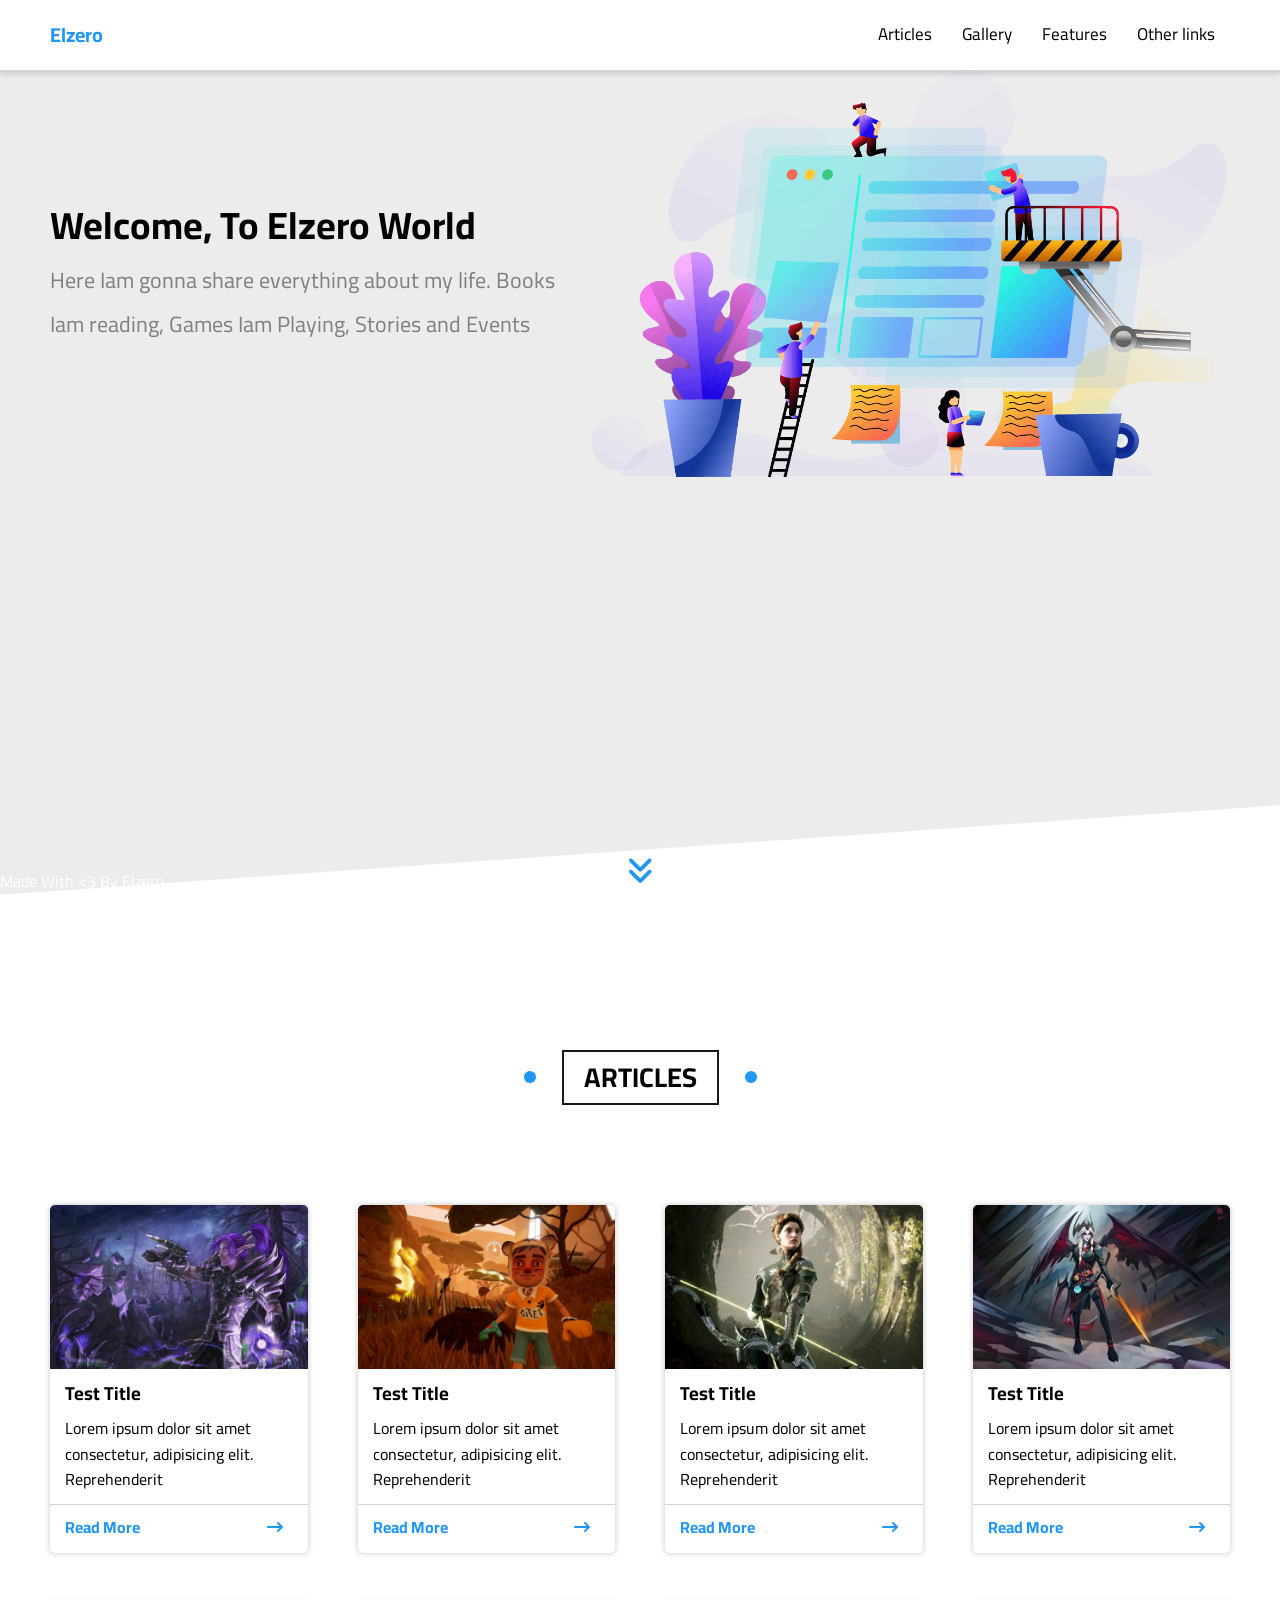
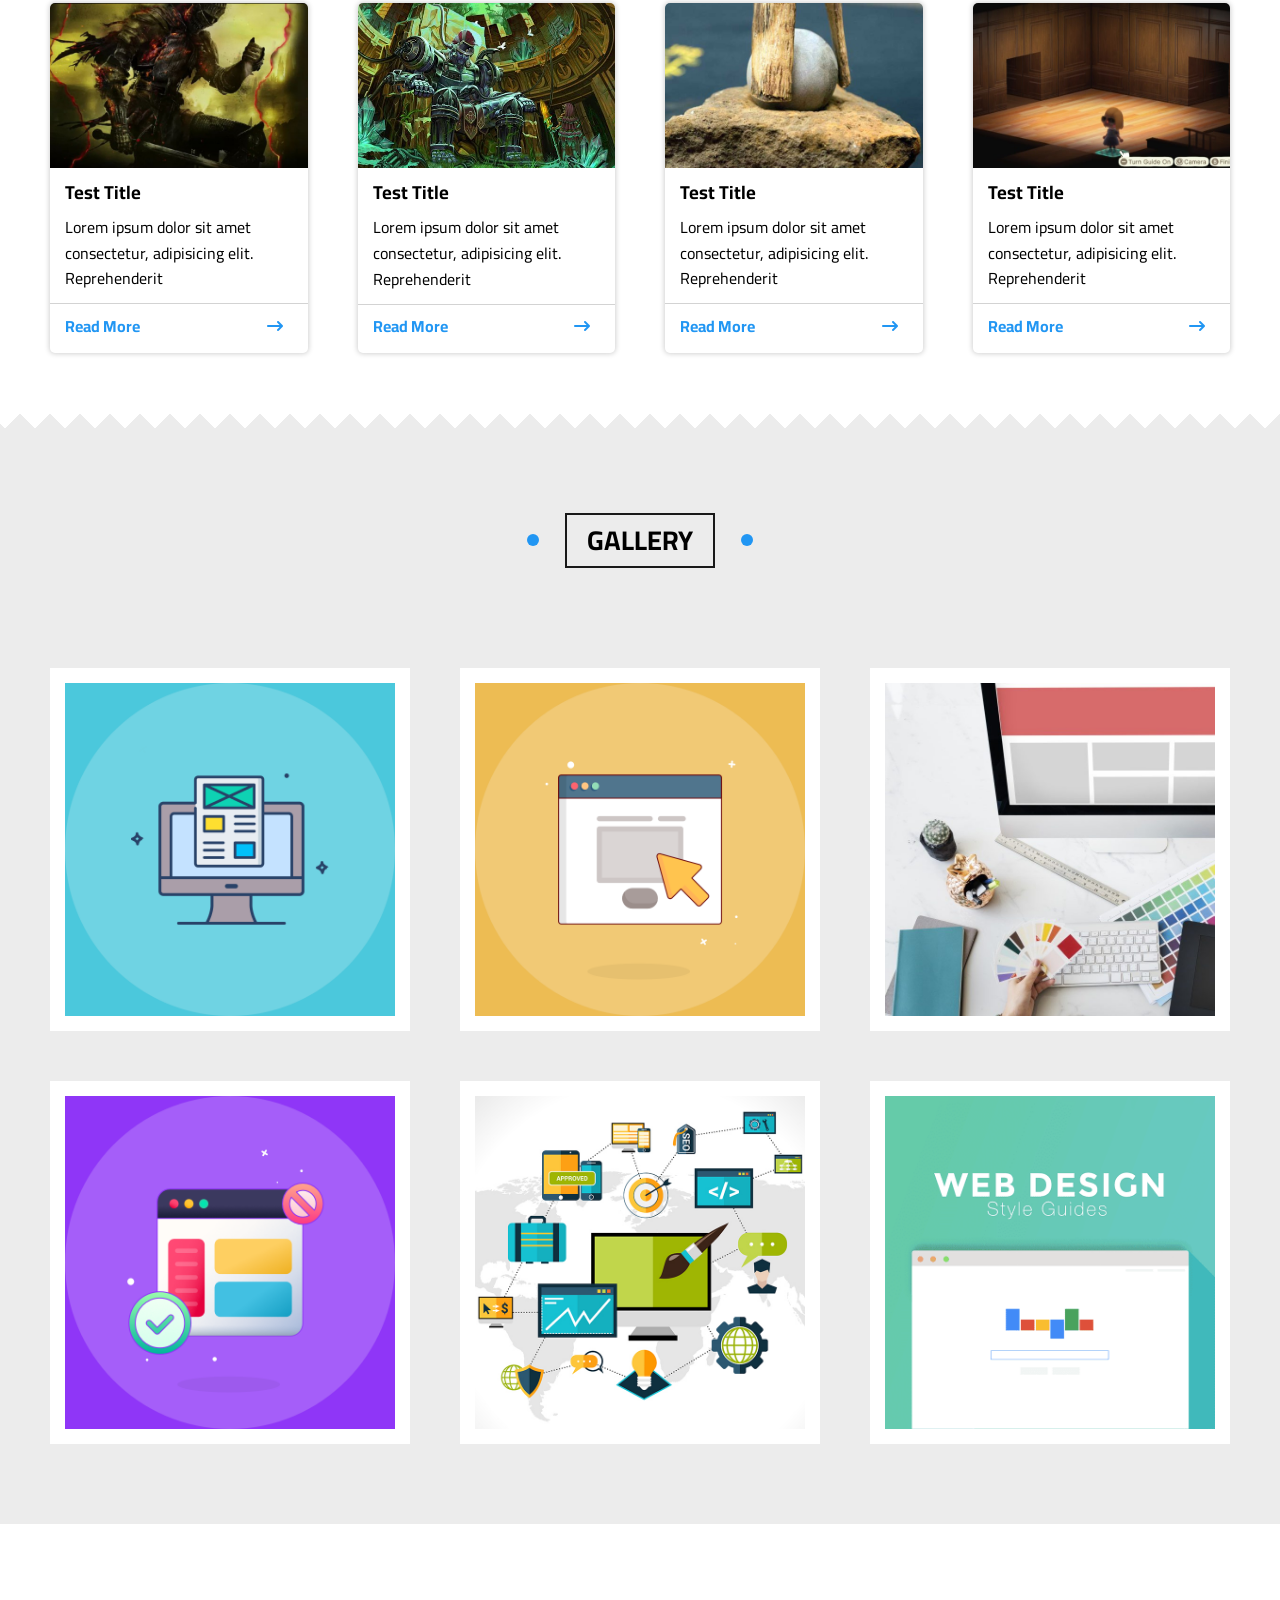
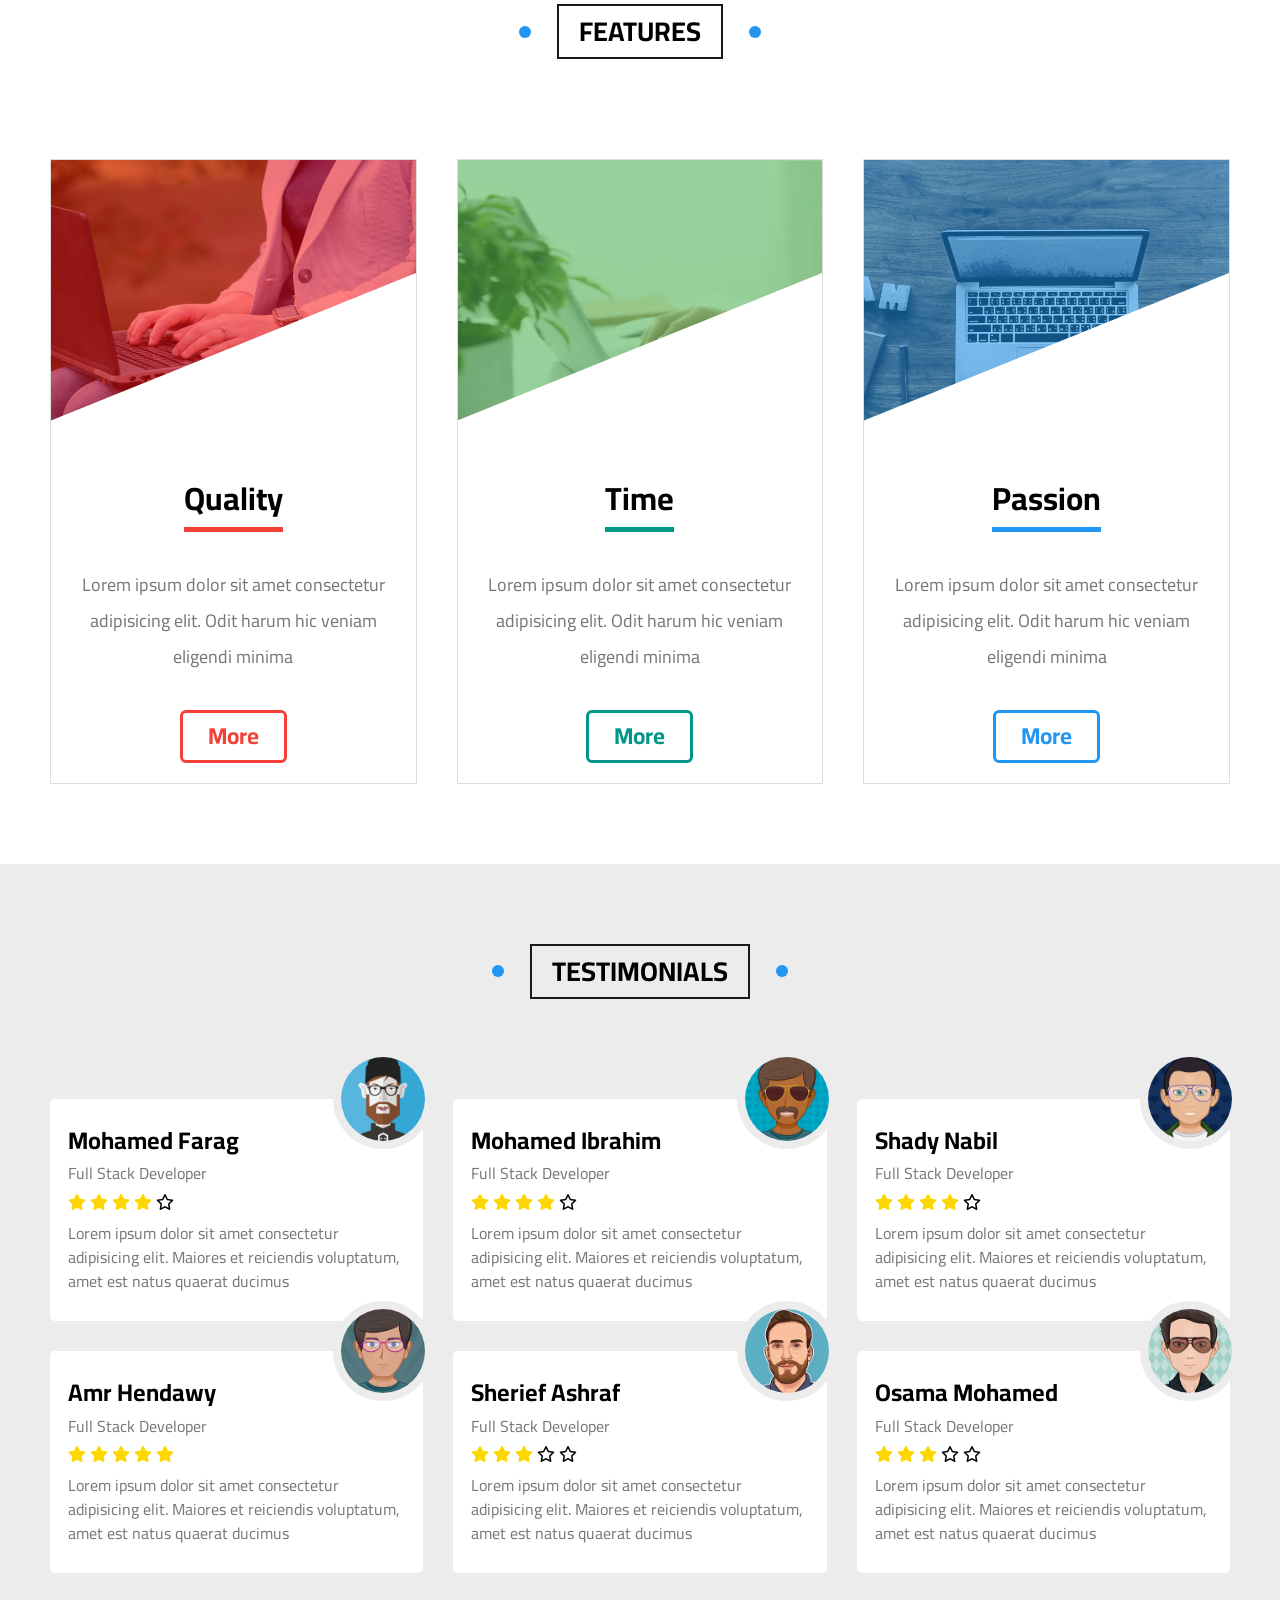
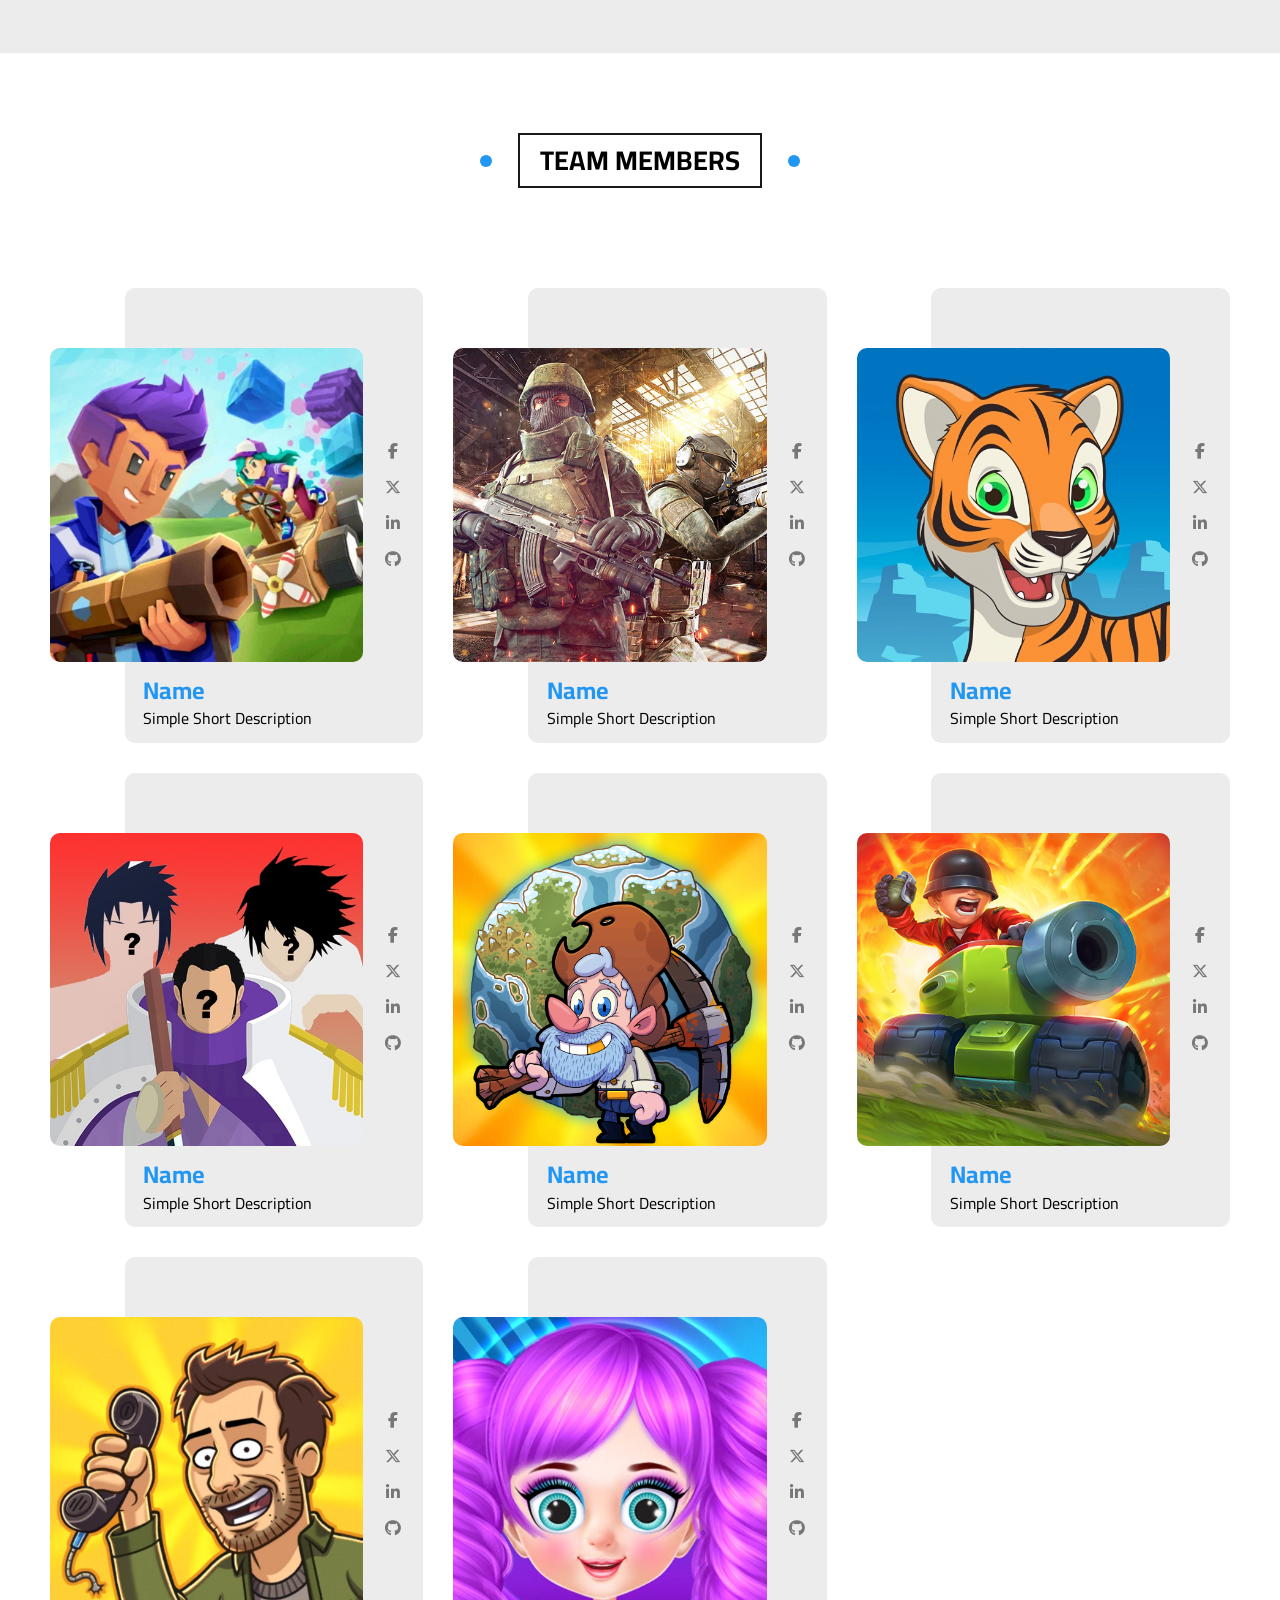
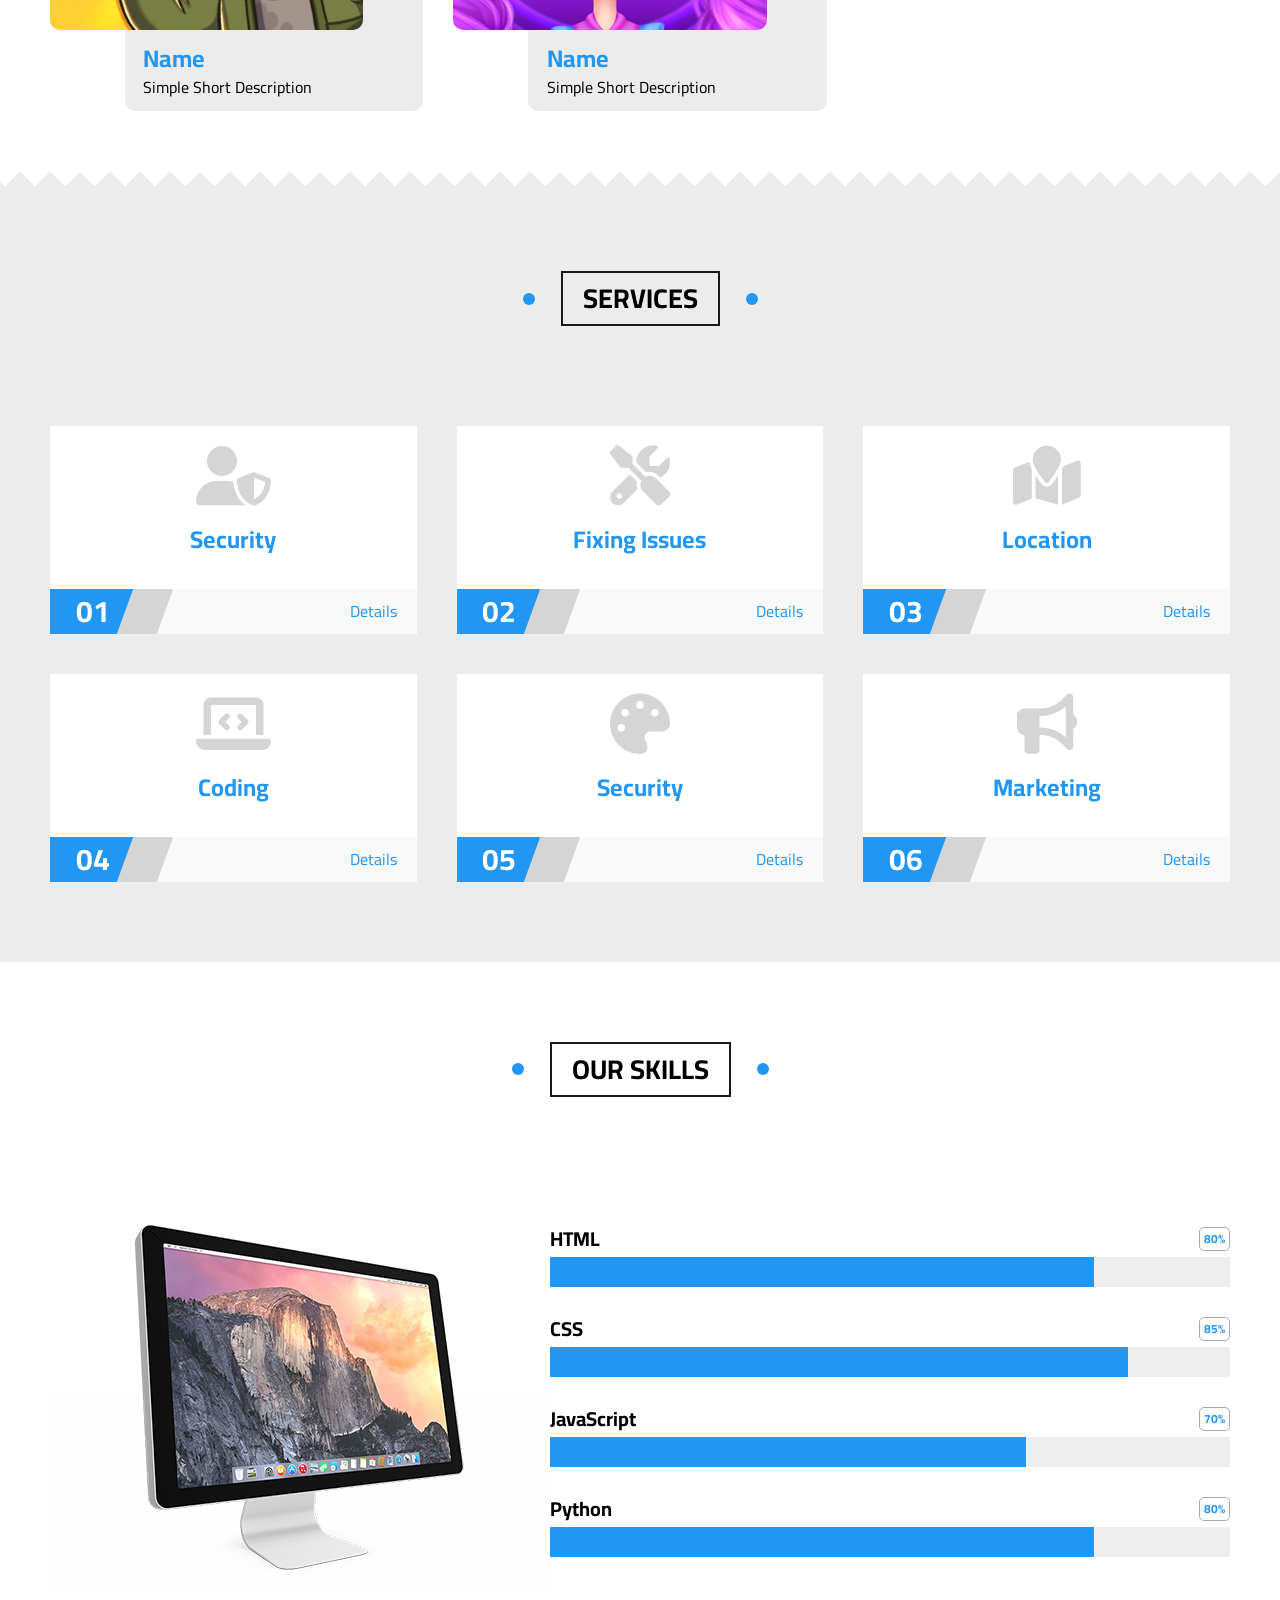
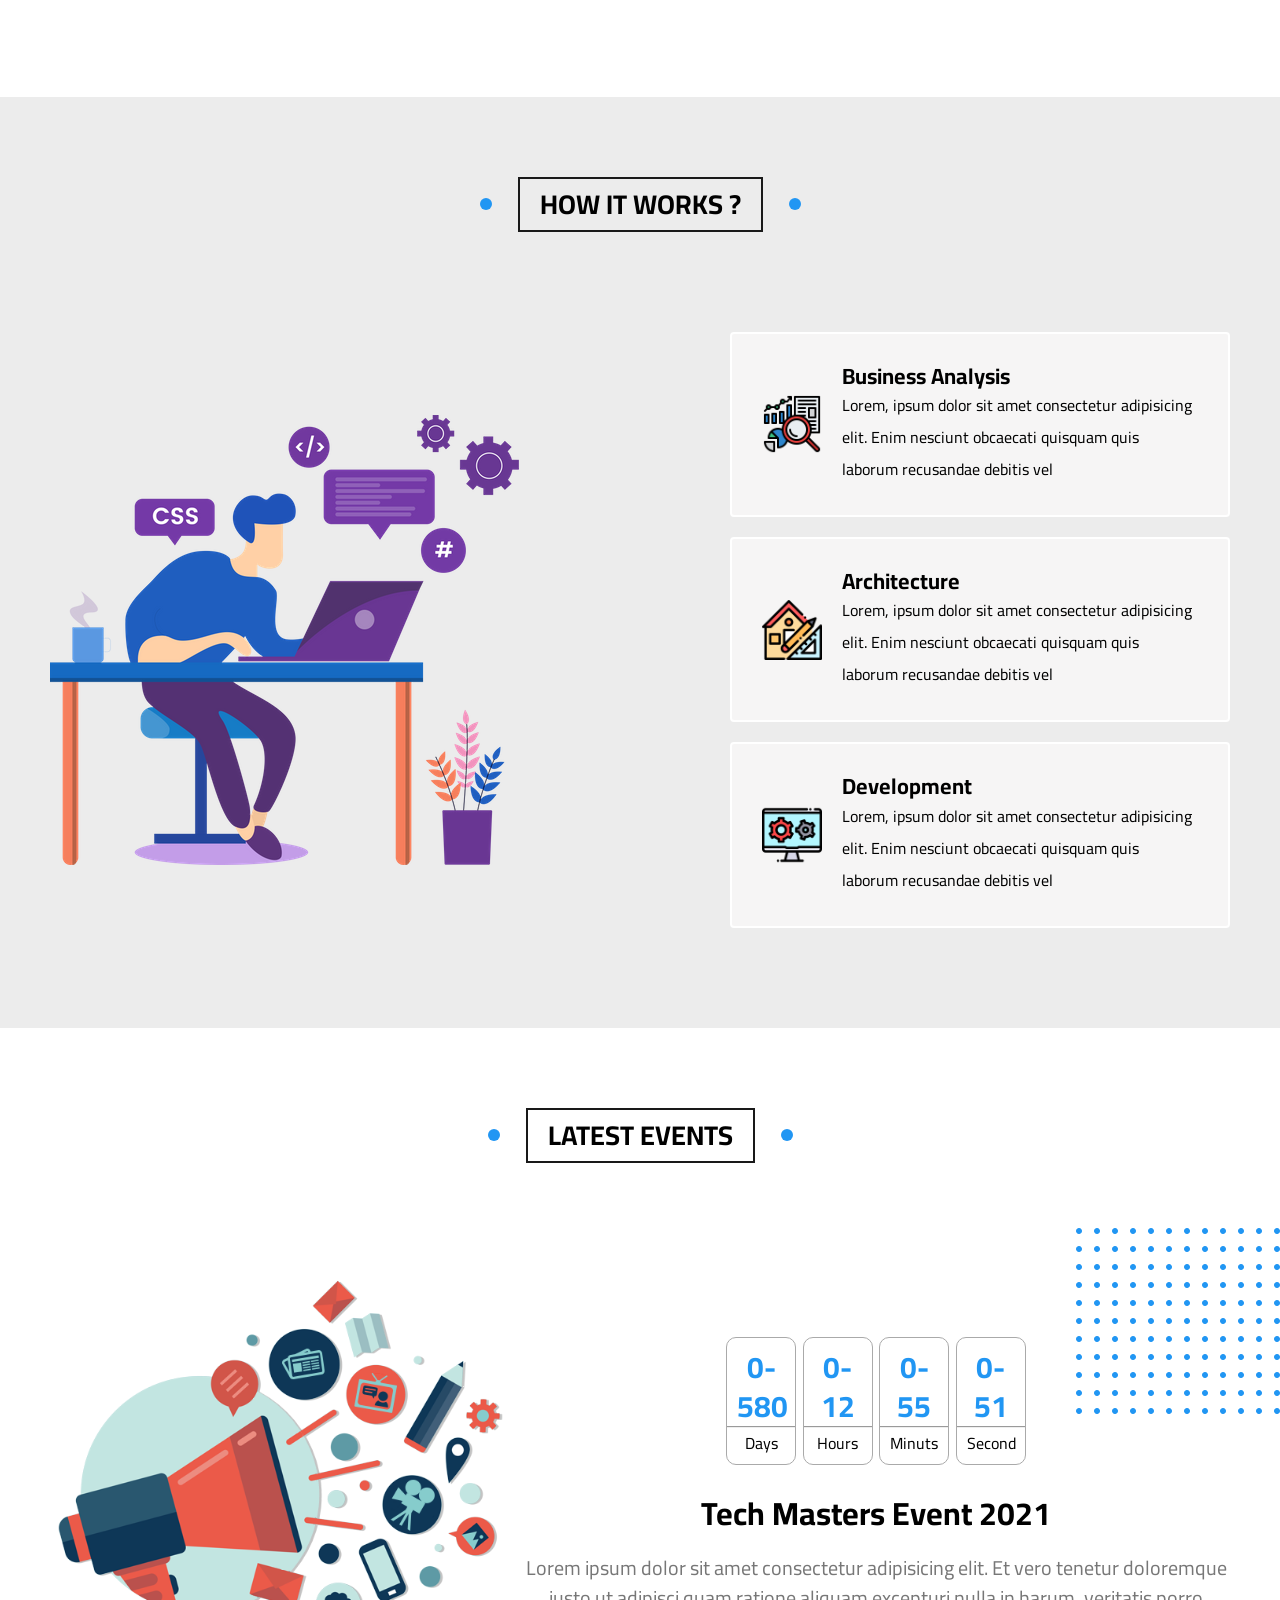
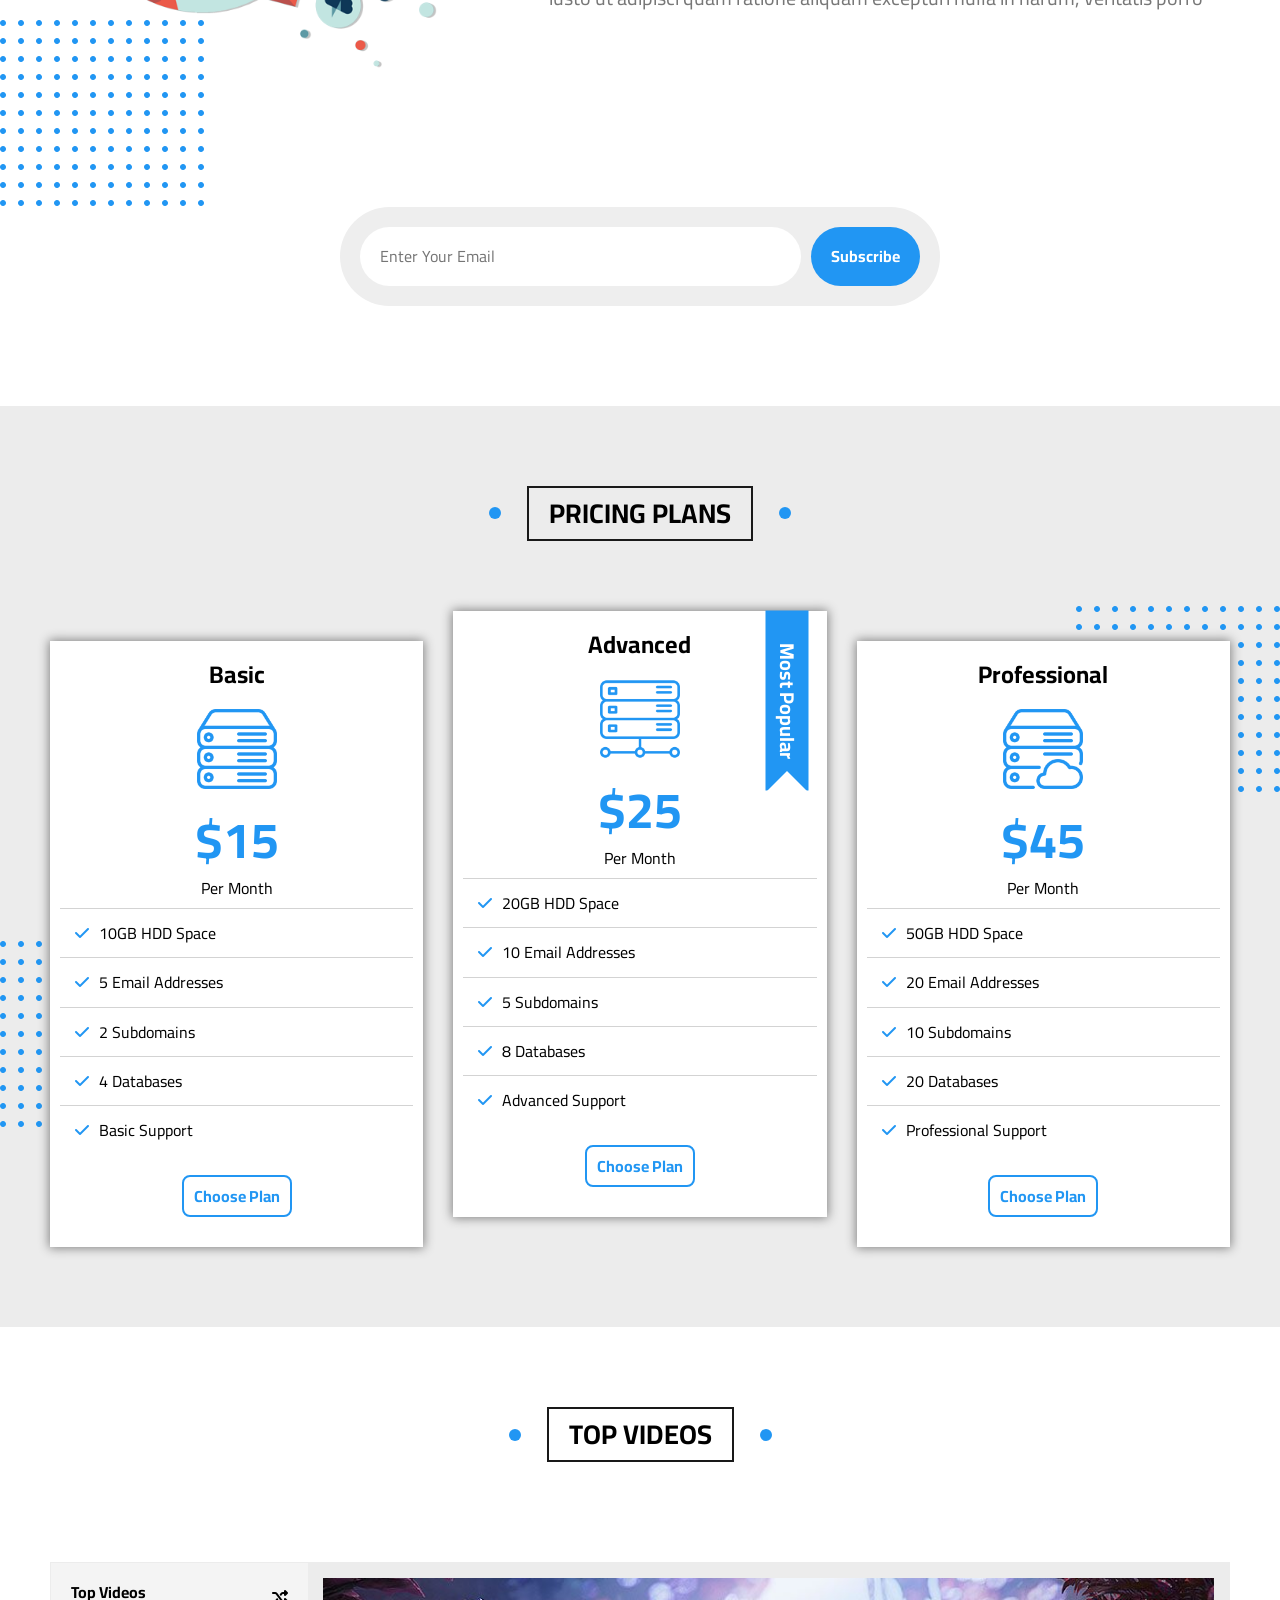
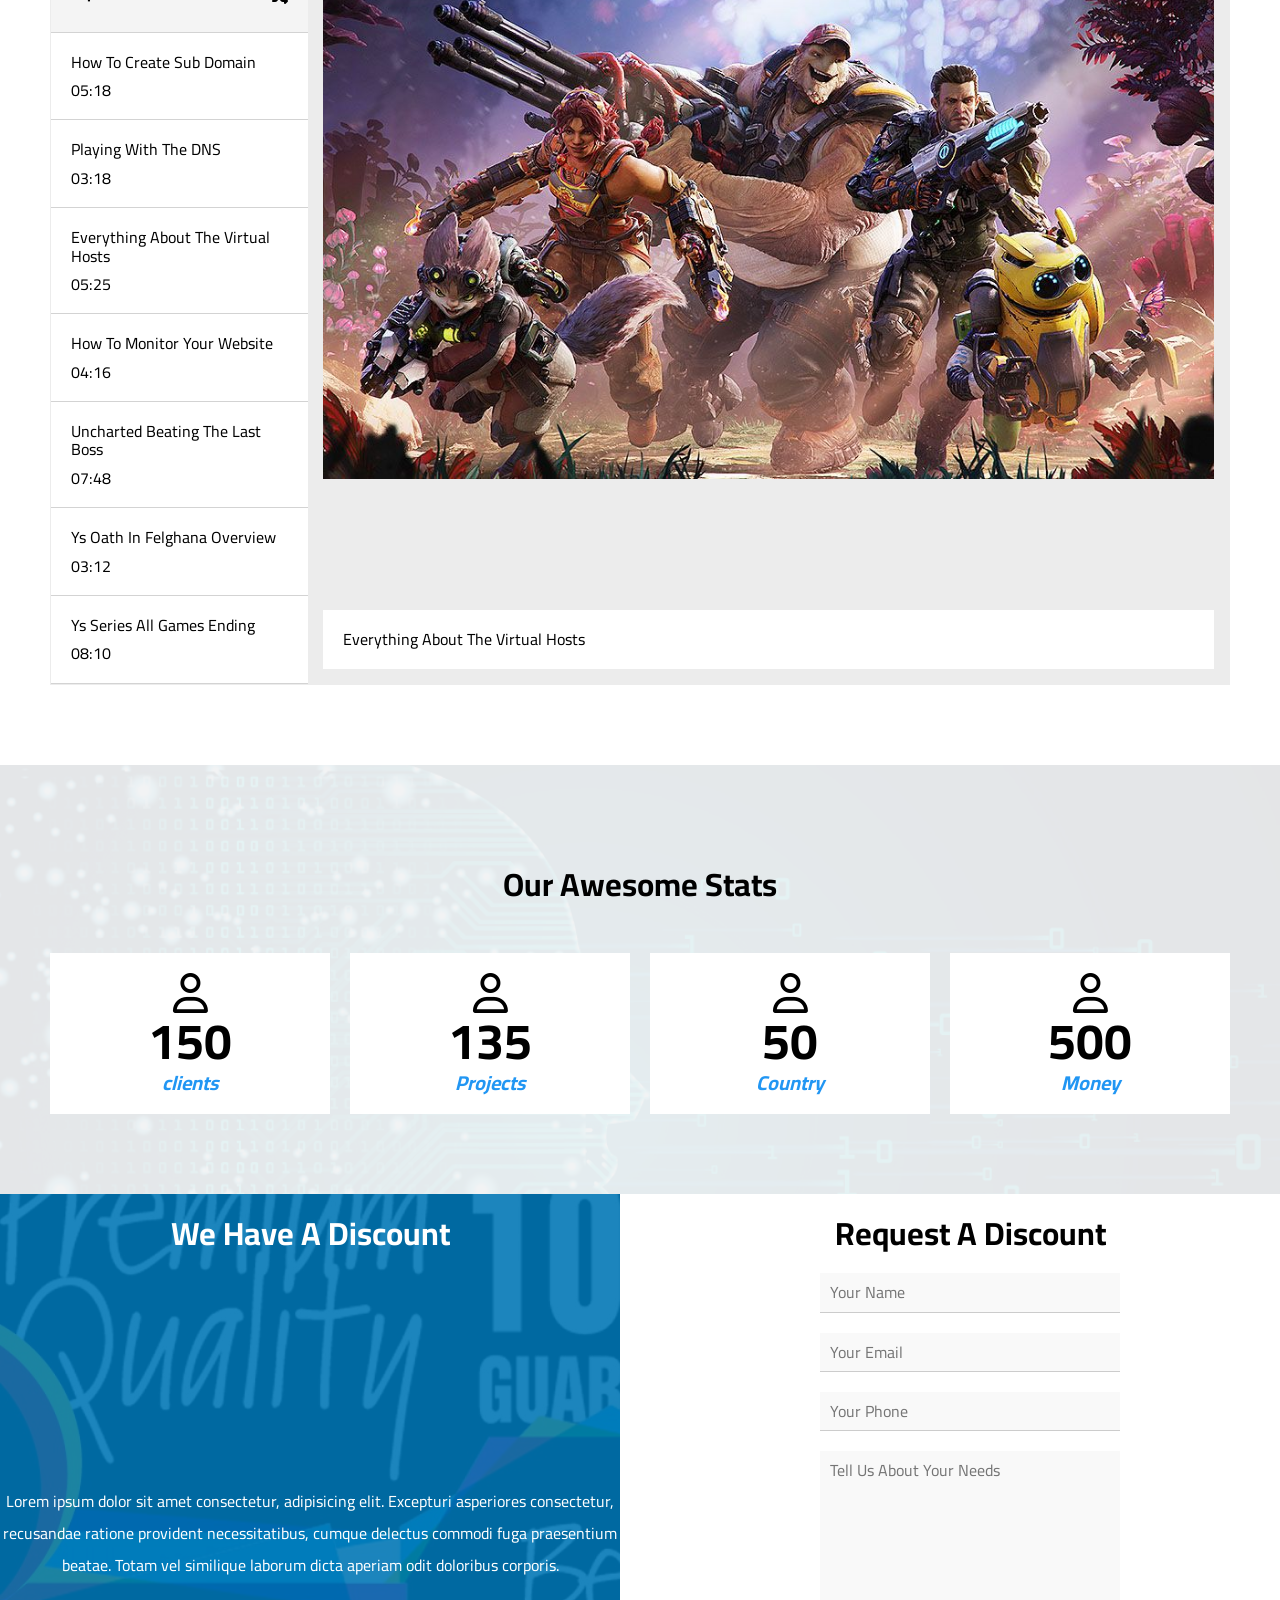
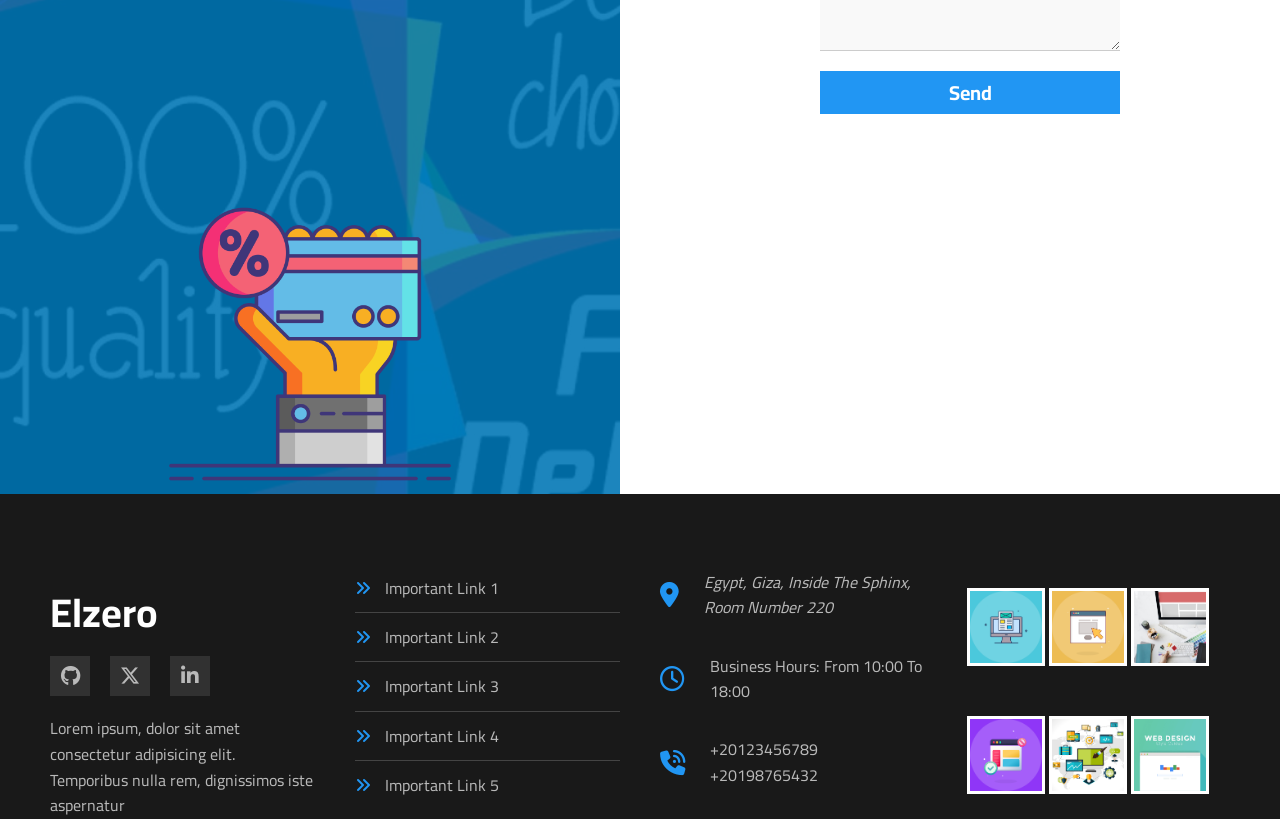
==== index.html @ 81ff4c99 "First Commit" ====
<!DOCTYPE html>
<html lang="en">
<head>
    <meta charset="UTF-8">
    <meta name="viewport" content="width=device-width, initial-scale=1.0">
    <meta http-equiv="X-UA-Compatible" content="ie=edge">
    <meta name="description" content="Simple Website">
    <meta name="keywords" content="HTML CSS Template">
    <!-- Normalize File -->
    <link rel="stylesheet" href="css/normalize.css">
    <!-- Fontawesome Library -->
    <link rel="stylesheet" href="css/all.css">
    <!-- Website Stylesheet -->
    <link rel="stylesheet" href="/fontawesome/css/all.css">
    <!-- Main Stylesheet -->
    <link rel="stylesheet" href="css/style.css">
    <!-- Google Fonts "Cairo" Font -->
    <link rel="preconnect" href="https://fonts.googleapis.com">
    <link rel="preconnect" href="https://fonts.gstatic.com" crossorigin>
    <link href="https://fonts.googleapis.com/css2?family=Cairo:wght@200..1000&family=Work+Sans:ital,wght@0,100..900;1,100..900&display=swap" rel="stylesheet">
    <!-- Website Title -->
    <title>Template</title>
</head>
<body>

    <!-- Start Header -->
    <header>
        <div class="container">
            <a href="#" class="logo">Elzero</a>
            <nav>
                <ul>
                    <li><a href="#">Articles</a></li>
                    <li><a href="#">Gallery</a></li>
                    <li><a href="#">Features</a></li>
                    <li class="f"><a href="#">Other links</a></li>
                    <div class="mega-menu">
                        <div class="mega-image"><img src="content/megamenu.png" alt="Mega Menu Image"></div>
                        <ul>
                            <li>
                                <i class="fa-regular fa-comments"></i>
                                <a href="#">Testimonials</a>
                            </li>
                            <li>
                                <i class="fa-regular fa-user"></i>
                                <a href="#">Team Members</a>
                            </li>
                            <li>
                                <i class="fa-regular fa-building"></i>
                                <a href="#">Services</a>
                            </li>
                            <li>
                                <i class="fa-regular fa-circle-check"></i>
                                <a href="#">Our Skills</a>
                            </li>
                            <li>
                                <i class="fa-regular fa-clipboard"></i>
                                <a href="#">How it Works</a>
                            </li>
                        </ul>
                        <ul>
                            <li>
                                <i class="fa-solid fa-calendar-days"></i>
                                <a href="#">Events</a>
                            </li>
                            <li>
                                <i class="fa-solid fa-server"></i>
                                <a href="#">Pricing Plans</a>
                            </li>
                            <li>
                                <i class="fa-regular fa-circle-play"></i>
                                <a href="#">Top Videos</a>
                            </li>
                            <li>
                                <i class="fa-solid fa-chart-column"></i>
                                <a href="#">Stats</a>
                            </li>
                            <li>
                                <i class="fa-solid fa-percent"></i>
                                <a href="#">Request A Discount</a>
                            </li>
                        </ul>
                    </div>
                </ul>
            </nav>
        </div>
    </header>
    <!-- End Header -->
    <!-- Start Landing -->
    <div class="landing">
        <div class="container">
            <div class="text">
                <h1>Welcome, To Elzero World</h1>
                <div class="main-text">
                    Here Iam gonna share everything about my life. Books Iam reading, Games Iam Playing, Stories and Events
                </div>
            </div>
            <div class="landing-image">
                <img src="content/landing-image.png" alt="landing image" width="100%">
            </div>
            <a href="#" class="fa-solid fa-angles-down angle-down"></a>
        </div>
    </div>
    <!-- End Landing -->
    <!-- Start Article -->
    <div class="article">
        <div class="container">
            <div class="special-head"><p>Articles</p></div>
            <div class="article-content">
                <div class="box">
                    <img src="content/cat-01.jpg" alt="Article Image" width="100%">
                    <div class="text">
                        <h3>Test Title</h3>
                        <p>Lorem ipsum dolor sit amet consectetur, adipisicing elit. Reprehenderit</p>
                        <div class="read-more">
                            <a href="">Read More</a>
                            <i class="fa-solid fa-arrow-right-long"></i>
                        </div>
                    </div>
                </div>
                <div class="box">
                    <img src="content/cat-02.jpg" alt="Article Image" width="100%">
                    <div class="text">
                        <h3>Test Title</h3>
                        <p>Lorem ipsum dolor sit amet consectetur, adipisicing elit. Reprehenderit</p>
                        <div class="read-more">
                            <a href="">Read More</a>
                            <i class="fa-solid fa-arrow-right-long"></i>
                        </div>
                    </div>
                </div>
                <div class="box">
                    <img src="content/cat-03.jpg" alt="Article Image" width="100%">
                    <div class="text">
                        <h3>Test Title</h3>
                        <p>Lorem ipsum dolor sit amet consectetur, adipisicing elit. Reprehenderit</p>
                        <div class="read-more">
                            <a href="">Read More</a>
                            <i class="fa-solid fa-arrow-right-long"></i>
                        </div>
                    </div>
                </div>
                <div class="box">
                    <img src="content/cat-04.jpg" alt="Article Image" width="100%">
                    <div class="text">
                        <h3>Test Title</h3>
                        <p>Lorem ipsum dolor sit amet consectetur, adipisicing elit. Reprehenderit</p>
                        <div class="read-more">
                            <a href="">Read More</a>
                            <i class="fa-solid fa-arrow-right-long"></i>
                        </div>
                    </div>
                </div>
                <div class="box">
                    <img src="content/cat-05.jpg" alt="Article Image" width="100%">
                    <div class="text">
                        <h3>Test Title</h3>
                        <p>Lorem ipsum dolor sit amet consectetur, adipisicing elit. Reprehenderit</p>
                        <div class="read-more">
                            <a href="">Read More</a>
                            <i class="fa-solid fa-arrow-right-long"></i>
                        </div>
                    </div>
                </div>
                <div class="box">
                    <img src="content/cat-06.jpg" alt="Article Image" width="100%">
                    <div class="text">
                        <h3>Test Title</h3>
                        <p>Lorem ipsum dolor sit amet consectetur, adipisicing elit. Reprehenderit</p>
                        <div class="read-more">
                            <a href="">Read More</a>
                            <i class="fa-solid fa-arrow-right-long"></i>
                        </div>
                    </div>
                </div>
                <div class="box">
                    <img src="content/cat-07.jpg" alt="Article Image" width="100%">
                    <div class="text">
                        <h3>Test Title</h3>
                        <p>Lorem ipsum dolor sit amet consectetur, adipisicing elit. Reprehenderit</p>
                        <div class="read-more">
                            <a href="">Read More</a>
                            <i class="fa-solid fa-arrow-right-long"></i>
                        </div>
                    </div>
                </div>
                <div class="box">
                    <img src="content/cat-08.jpg" alt="Article Image" width="100%">
                    <div class="text">
                        <h3>Test Title</h3>
                        <p>Lorem ipsum dolor sit amet consectetur, adipisicing elit. Reprehenderit</p>
                        <div class="read-more">
                            <a href="">Read More</a>
                            <i class="fa-solid fa-arrow-right-long"></i>
                        </div>
                    </div>
                </div>
            </div>
        </div>
    </div>
    <!-- End Article -->
    <!-- Start Gallery -->
    <div class="gallery">
        <div class="spike"></div>
        <div class="container">
            <div class="special-head"><p>Gallery</p></div>
            <div class="gall">
                <div class="box">
                    <img src="content/gallery-01.png" alt="Gallery Images" width="100%" height="100%">
                </div>
                <div class="box">
                    <img src="content/gallery-02.png" alt="Gallery Images" width="100%" height="100%">
                </div>
                <div class="box">
                    <img src="content/gallery-03.jpg" alt="Gallery Images" width="100%" height="100%">
                </div>
                <div class="box">
                    <img src="content/gallery-04.png" alt="Gallery Images" width="100%" height="100%">
                </div>
                <div class="box">
                    <img src="content/gallery-05.jpg" alt="Gallery Images" width="100%" height="100%">
                </div>
                <div class="box">
                    <img src="content/gallery-06.png" alt="Gallery Images" width="100%" height="100%">
                </div>
            </div>
        </div>
    </div>
    <!-- End Gallery -->
    <!-- Start Features -->
    <div class="feature">
        <div class="special-head"><p>FEATURES</p></div>
        <div class="container">
            <div class="box one">
                <div class="box-image">
                    <img src="content/features-01.jpg" alt="Features" width="100%">
                </div>
                <div class="box-content">
                    <h1>Quality</h1>
                    <p>Lorem ipsum dolor sit amet consectetur adipisicing elit. Odit harum hic veniam eligendi minima</p>
                    <a href="#" class="btn">More</a>
                </div>
            </div>
            <div class="box two">
                <div class="box-image">
                    <img src="content/features-02.jpg" alt="Features" width="100%">
                </div>
                <div class="box-content">
                    <h1>Time</h1>
                    <p>Lorem ipsum dolor sit amet consectetur adipisicing elit. Odit harum hic veniam eligendi minima</p>
                    <a href="#" class="btn">More</a>
                </div>
            </div>
            <div class="box three">
                <div class="box-image">
                    <img src="content/features-03.jpg" alt="Features" width="100%">
                </div>
                <div class="box-content">
                    <h1>Passion</h1>
                    <p>Lorem ipsum dolor sit amet consectetur adipisicing elit. Odit harum hic veniam eligendi minima</p>
                    <a href="#" class="btn">More</a>
                </div>
            </div>
        </div>
    </div>
    <!-- End Features -->
    <!-- Start Testimonials -->
    <div class="testimonials">
        <div class="container">
            <div class="special-head"><p>Testimonials</p></div>
            <div class="testimonials-content">
                <div class="card">
                    <img src="content/avatar-01.png" alt="profile picture" width="100px">
                    <h2 class="name">Mohamed Farag</h2>
                    <p class="job">Full Stack Developer</p>
                    <div class="rating">
                        <i class="fa-solid fa-star star"></i>
                        <i class="fa-solid fa-star star"></i>
                        <i class="fa-solid fa-star star"></i>
                        <i class="fa-solid fa-star star"></i>
                        <i class="fa-regular fa-star"></i>
                    </div>
                    <p class="about">Lorem ipsum dolor sit amet consectetur adipisicing elit. Maiores et reiciendis voluptatum, amet est natus quaerat ducimus</p>
                </div>
                <div class="card">
                    <img src="content/avatar-02.png" alt="profile picture" width="100px">
                    <h2 class="name">Mohamed Ibrahim</h2>
                    <p class="job">Full Stack Developer</p>
                    <div class="rating">
                        <i class="fa-solid fa-star star"></i>
                        <i class="fa-solid fa-star star"></i>
                        <i class="fa-solid fa-star star"></i>
                        <i class="fa-solid fa-star star"></i>
                        <i class="fa-regular fa-star"></i>
                    </div>
                    <p class="about">Lorem ipsum dolor sit amet consectetur adipisicing elit. Maiores et reiciendis voluptatum, amet est natus quaerat ducimus</p>
                </div>
                <div class="card">
                    <img src="content/avatar-03.png" alt="profile picture" width="100px">
                    <h2 class="name">Shady Nabil</h2>
                    <p class="job">Full Stack Developer</p>
                    <div class="rating">
                        <i class="fa-solid fa-star star"></i>
                        <i class="fa-solid fa-star star"></i>
                        <i class="fa-solid fa-star star"></i>
                        <i class="fa-solid fa-star star"></i>
                        <i class="fa-regular fa-star"></i>
                    </div>
                    <p class="about">Lorem ipsum dolor sit amet consectetur adipisicing elit. Maiores et reiciendis voluptatum, amet est natus quaerat ducimus</p>
                </div>
                <div class="card">
                    <img src="content/avatar-04.png" alt="profile picture" width="100px">
                    <h2 class="name">Amr Hendawy</h2>
                    <p class="job">Full Stack Developer</p>
                    <div class="rating">
                        <i class="fa-solid fa-star star"></i>
                        <i class="fa-solid fa-star star"></i>
                        <i class="fa-solid fa-star star"></i>
                        <i class="fa-solid fa-star star"></i>
                        <i class="fa-solid fa-star star"></i>
                    </div>
                    <p class="about">Lorem ipsum dolor sit amet consectetur adipisicing elit. Maiores et reiciendis voluptatum, amet est natus quaerat ducimus</p>
                </div>
                <div class="card">
                    <img src="content/avatar-05.png" alt="profile picture" width="100px">
                    <h2 class="name">Sherief Ashraf</h2>
                    <p class="job">Full Stack Developer</p>
                    <div class="rating">
                        <i class="fa-solid fa-star star"></i>
                        <i class="fa-solid fa-star star"></i>
                        <i class="fa-solid fa-star star"></i>
                        <i class="fa-regular fa-star"></i>
                        <i class="fa-regular fa-star"></i>
                    </div>
                    <p class="about">Lorem ipsum dolor sit amet consectetur adipisicing elit. Maiores et reiciendis voluptatum, amet est natus quaerat ducimus</p>
                </div>
                <div class="card">
                    <img src="content/avatar-06.png" alt="profile picture" width="100px">
                    <h2 class="name">Osama Mohamed</h2>
                    <p class="job">Full Stack Developer</p>
                    <div class="rating">
                        <i class="fa-solid fa-star star"></i>
                        <i class="fa-solid fa-star star"></i>
                        <i class="fa-solid fa-star star"></i>
                        <i class="fa-regular fa-star"></i>
                        <i class="fa-regular fa-star"></i>
                    </div>
                    <p class="about">Lorem ipsum dolor sit amet consectetur adipisicing elit. Maiores et reiciendis voluptatum, amet est natus quaerat ducimus</p>
                </div>
            </div>
        </div>
    </div>
    <!-- End Testimonials -->
    <!-- Start Team Members -->
    <div class="team">
        <div class="special-head"><p>TEAM MEMBERS</p></div>
        <div class="container">
            <div class="box">
                <div class="data">
                    <img src="content/team-01.jpg" alt="member">
                    <div class="social">
                        <a href="https://www.facebook.com/profile.php?id=61555824902513" target="_blank" class="fa-brands fa-facebook-f facebook"></a>
                        <a href="https://x.com/Mohamed__A__7" target="_blank" class="fa-brands fa-x-twitter x"></a>
                        <a href="https://www.linkedin.com/in/mohamed--a--7--k/" target="_blank" class="fa-brands fa-linkedin-in linkedin"></a>
                        <a href="https://github.com/Mohamed-A-7" target="_blank" class="fa-brands fa-github github"></a>
                    </div>
                </div>
                <div class="info">
                    <h2 class="name">Name</h2>
                    <p class="des">Simple Short Description</p>
                </div>
            </div>
            <div class="box">
                <div class="data">
                    <img src="content/team-02.jpg" alt="member">
                    <div class="social">
                        <a href="https://www.facebook.com/profile.php?id=61555824902513" target="_blank" class="fa-brands fa-facebook-f facebook"></a>
                        <a href="https://x.com/Mohamed__A__7" target="_blank" class="fa-brands fa-x-twitter x"></a>
                        <a href="https://www.linkedin.com/in/mohamed--a--7--k/" target="_blank" class="fa-brands fa-linkedin-in linkedin"></a>
                        <a href="https://github.com/Mohamed-A-7" target="_blank" class="fa-brands fa-github github"></a>
                    </div>
                </div>
                <div class="info">
                    <h2 class="name">Name</h2>
                    <p class="des">Simple Short Description</p>
                </div>
            </div>
            <div class="box">
                <div class="data">
                    <img src="content/team-03.jpg" alt="member">
                    <div class="social">
                        <a href="https://www.facebook.com/profile.php?id=61555824902513" target="_blank" class="fa-brands fa-facebook-f facebook"></a>
                        <a href="https://x.com/Mohamed__A__7" target="_blank" class="fa-brands fa-x-twitter x"></a>
                        <a href="https://www.linkedin.com/in/mohamed--a--7--k/" target="_blank" class="fa-brands fa-linkedin-in linkedin"></a>
                        <a href="https://github.com/Mohamed-A-7" target="_blank" class="fa-brands fa-github github"></a>
                    </div>
                </div>
                <div class="info">
                    <h2 class="name">Name</h2>
                    <p class="des">Simple Short Description</p>
                </div>
            </div>
            <div class="box">
                <div class="data">
                    <img src="content/team-04.jpg" alt="member">
                    <div class="social">
                        <a href="https://www.facebook.com/profile.php?id=61555824902513" target="_blank" class="fa-brands fa-facebook-f facebook"></a>
                        <a href="https://x.com/Mohamed__A__7" target="_blank" class="fa-brands fa-x-twitter x"></a>
                        <a href="https://www.linkedin.com/in/mohamed--a--7--k/" target="_blank" class="fa-brands fa-linkedin-in linkedin"></a>
                        <a href="https://github.com/Mohamed-A-7" target="_blank" class="fa-brands fa-github github"></a>
                    </div>
                </div>
                <div class="info">
                    <h2 class="name">Name</h2>
                    <p class="des">Simple Short Description</p>
                </div>
            </div>
            <div class="box">
                <div class="data">
                    <img src="content/team-05.png" alt="member">
                    <div class="social">
                        <a href="https://www.facebook.com/profile.php?id=61555824902513" target="_blank" class="fa-brands fa-facebook-f facebook"></a>
                        <a href="https://x.com/Mohamed__A__7" target="_blank" class="fa-brands fa-x-twitter x"></a>
                        <a href="https://www.linkedin.com/in/mohamed--a--7--k/" target="_blank" class="fa-brands fa-linkedin-in linkedin"></a>
                        <a href="https://github.com/Mohamed-A-7" target="_blank" class="fa-brands fa-github github"></a>
                    </div>
                </div>
                <div class="info">
                    <h2 class="name">Name</h2>
                    <p class="des">Simple Short Description</p>
                </div>
            </div>
            <div class="box">
                <div class="data">
                    <img src="content/team-06.png" alt="member">
                    <div class="social">
                        <a href="https://www.facebook.com/profile.php?id=61555824902513" target="_blank" class="fa-brands fa-facebook-f facebook"></a>
                        <a href="https://x.com/Mohamed__A__7" target="_blank" class="fa-brands fa-x-twitter x"></a>
                        <a href="https://www.linkedin.com/in/mohamed--a--7--k/" target="_blank" class="fa-brands fa-linkedin-in linkedin"></a>
                        <a href="https://github.com/Mohamed-A-7" target="_blank" class="fa-brands fa-github github"></a>
                    </div>
                </div>
                <div class="info">
                    <h2 class="name">Name</h2>
                    <p class="des">Simple Short Description</p>
                </div>
            </div>
            <div class="box">
                <div class="data">
                    <img src="content/team-07.jpg" alt="member">
                    <div class="social">
                        <a href="https://www.facebook.com/profile.php?id=61555824902513" target="_blank" class="fa-brands fa-facebook-f facebook"></a>
                        <a href="https://x.com/Mohamed__A__7" target="_blank" class="fa-brands fa-x-twitter x"></a>
                        <a href="https://www.linkedin.com/in/mohamed--a--7--k/" target="_blank" class="fa-brands fa-linkedin-in linkedin"></a>
                        <a href="https://github.com/Mohamed-A-7" target="_blank" class="fa-brands fa-github github"></a>
                    </div>
                </div>
                <div class="info">
                    <h2 class="name">Name</h2>
                    <p class="des">Simple Short Description</p>
                </div>
            </div>
            <div class="box">
                <div class="data">
                    <img src="content/team-08.jpg" alt="member">
                    <div class="social">
                        <a href="https://www.facebook.com/profile.php?id=61555824902513" target="_blank" class="fa-brands fa-facebook-f facebook"></a>
                        <a href="https://x.com/Mohamed__A__7" target="_blank" class="fa-brands fa-x-twitter x"></a>
                        <a href="https://www.linkedin.com/in/mohamed--a--7--k/" target="_blank" class="fa-brands fa-linkedin-in linkedin"></a>
                        <a href="https://github.com/Mohamed-A-7" target="_blank" class="fa-brands fa-github github"></a>
                    </div>
                </div>
                <div class="info">
                    <h2 class="name">Name</h2>
                    <p class="des">Simple Short Description</p>
                </div>
            </div>
        </div>
    </div>
    <!-- End Team Members -->
    <!-- Start Services -->
    <div class="services">
        <div class="spike"></div>
        <div class="special-head"><p>SERVICES</p></div>
        <div class="container">
            <div class="box">
                <i class="fa-solid fa-user-shield"></i>
                <h2 class="service-name">Security</h2>
                <div class="box-foot">
                    <p></p>
                    <a href="#">Details</a>
                </div>
            </div>
            <div class="box">
                <i class="fa-solid fa-screwdriver-wrench"></i>
                <h2 class="service-name">Fixing Issues</h2>
                <div class="box-foot">
                    <p></p>
                    <a href="#">Details</a>
                </div>
            </div>
            <div class="box">
                <i class="fa-solid fa-map-location"></i>
                <h2 class="service-name">Location</h2>
                <div class="box-foot">
                    <p></p>
                    <a href="#">Details</a>
                </div>
            </div>
            <div class="box">
                <i class="fa-solid fa-laptop-code"></i>
                <h2 class="service-name">Coding</h2>
                <div class="box-foot">
                    <p></p>
                    <a href="#">Details</a>
                </div>
            </div>
            <div class="box">
                <i class="fa-solid fa-palette"></i>
                <h2 class="service-name">Security</h2>
                <div class="box-foot">
                    <p></p>
                    <a href="#">Details</a>
                </div>
            </div>
            <div class="box">
                <i class="fa-solid fa-bullhorn"></i>
                <h2 class="service-name">Marketing</h2>
                <div class="box-foot">
                    <p></p>
                    <a href="#">Details</a>
                </div>
            </div>
        </div>
    </div>
    <!-- End Services -->
    <!-- Start Our Skills -->
    <div class="skills">
        <div class="special-head"><p>OUR SKILLS</p></div>
        <div class="container">
            <img src="content/skills.png" alt="skills Image">
            <div class="skill">
                <div class="html" dp="80%">
                    <h3>HTML</h3>
                    <span class="percentage" style="width: 80%;"></span>
                </div>
                <div class="css" dp="85%">
                    <h3>CSS</h3>
                    <span class="percentage" style="width: 85%;"></span>
                </div>
                <div class="js" dp="70%">
                    <h3>JavaScript</h3>
                    <span class="percentage" style="width: 70%;"></span>
                </div>
                <div class="py" dp="80%">
                    <h3>Python</h3>
                    <span class="percentage" style="width: 80%;"></span>
                </div>
            </div>
        </div>
    </div>
    <!-- End Our Skills -->
    <!-- Start Work -->
    <div class="work">
        <div class="special-head"><p>HOW IT WORKS ?</p></div>
        <div class="container">
            <img src="content/work-steps.png" alt="Work Steps" height="80%">
            <div class="boxes">
                <div class="box">
                    <img src="content/work-steps-1.png" alt="work steps 1" width="60px">
                    <div class="box-content">
                        <h3>Business Analysis</h3>
                        <p>Lorem, ipsum dolor sit amet consectetur adipisicing elit. Enim nesciunt obcaecati quisquam quis laborum recusandae debitis vel</p>
                    </div>
                </div>
                <div class="box">
                    <img src="content/work-steps-2.png" alt="work steps 2" width="60px">
                    <div class="box-content">
                        <h3>Architecture</h3>
                        <p>Lorem, ipsum dolor sit amet consectetur adipisicing elit. Enim nesciunt obcaecati quisquam quis laborum recusandae debitis vel</p>
                    </div>
                </div>
                <div class="box">
                    <img src="content/work-steps-3.png" alt="work steps 3" width="60px">
                    <div class="box-content">
                        <h3>Development</h3>
                        <p>Lorem, ipsum dolor sit amet consectetur adipisicing elit. Enim nesciunt obcaecati quisquam quis laborum recusandae debitis vel</p>
                    </div>
                </div>
            </div>
        </div>
    </div>
    <!-- End Work -->
    <!-- Start Events -->
    <div class="event">
        <div class="special-head"><p>LATEST EVENTS</p></div>
        <img src="content/dots.png" alt="dots" class="r-dot">
        <img src="content/dots.png" alt="dots" class="l-dot">
        <div class="container">
            <div class="content">
                <div class="center">
                    <img src="content/events.png" alt="events Image" width="40%" class="photo">
                    <main>
                        <div class="boxes">
                            <div class="box">
                                <div class="top">
                                    <p>0-</p>
                                    <p>580</p>
                                </div>
                                <hr>
                                <p>Days</p>
                            </div>
                            <div class="box">
                                <div class="top">
                                    <p>0-</p>
                                    <p>12</p>
                                </div>
                                <hr>
                                <p>Hours</p>
                            </div>
                            <div class="box">
                                <div class="top">
                                    <p>0-</p>
                                    <p>55</p>
                                </div>
                                <hr>
                                <p>Minuts</p>
                            </div>
                            <div class="box">
                                <div class="top">
                                    <p>0-</p>
                                    <p>51</p>
                                </div>
                                <hr>
                                <p>Second</p>
                            </div>
                        </div>
                        <div class="text">
                            <h1>Tech Masters Event 2021</h1>
                            <p>Lorem ipsum dolor sit amet consectetur adipisicing elit. Et vero tenetur doloremque iusto ut adipisci quam ratione aliquam excepturi nulla in harum, veritatis porro</p>
                        </div>
                    </div>
                    </main>
                <div class="sub">
                    <form action="">
                        <input type="email" name="email" id="email" placeholder="Enter Your Email">
                        <input type="submit" value="Subscribe" id="btn">
                    </form>
                </div>
            </div>
        </div>
    </div>
    <!-- End Events -->
    <!-- Start Pricing -->
        <div class="plans">
            <div class="special-head"><p>PRICING PLANS</p></div>
            <img src="content/dots.png" alt="dots" class="r-dot">
            <img src="content/dots.png" alt="dots" class="l-dot">
            <div class="container">
                <div class="plan">
                    <div class="head">
                        <h2>Basic</h2>
                        <img src="content/hosting-basic.png" alt="Basic Plan" width="80px">
                        <p class="price">$15</p>
                        <p>Per Month</p>
                    </div>
                    <ul>
                        <li>10GB HDD Space</li>
                        <li>5 Email Addresses</li>
                        <li>2 Subdomains</li>
                        <li>4 Databases</li>
                        <li>Basic Support</li>
                    </ul>
                    <a href="#">Choose Plan</a>
                </div>
                <div class="plan">
                    <div class="head">
                        <h2>Advanced</h2>
                        <img src="content/hosting-advanced.png" alt="Advanced Plan" width="80px">
                        <p class="price">$25</p>
                        <p>Per Month</p>
                    </div>
                    <ul>
                        <li>20GB HDD Space</li>
                        <li>10 Email Addresses</li>
                        <li>5 Subdomains</li>
                        <li>8 Databases</li>
                        <li>Advanced Support</li>
                    </ul>
                    <a href="#">Choose Plan</a>
                </div>
                <div class="plan">
                    <div class="head">
                        <h2>Professional</h2>
                        <img src="content/hosting-professional.png" alt="Professional Plan" width="80px">
                        <p class="price">$45</p>
                        <p>Per Month</p>
                    </div>
                    <ul>
                        <li>50GB HDD Space</li>
                        <li>20 Email Addresses</li>
                        <li>10 Subdomains</li>
                        <li>20 Databases</li>
                        <li>Professional Support</li>
                    </ul>
                    <a href="#">Choose Plan</a>
                </div>
            </div>
        </div>
    <!-- End Pricing -->
    <!-- Start Videos -->
    <div class="videos">
        <div class="special-head"><p>TOP VIDEOS</p></div>
        <div class="container">
            <div class="box">
                <ul class="list">
                    <li class="head">
                        <p>Top Videos</p>
                        <i class="fa-solid fa-shuffle"></i>
                    </li>
                    <li>
                        <p>How To Create Sub Domain</p>
                        <p>05:18</p>
                    </li>
                    <li>
                        <p>Playing With The DNS</p>
                        <p>03:18</p>
                    </li>
                    <li>
                        <p>Everything About The Virtual Hosts</p>
                        <p>05:25</p>
                    </li>
                    <li>
                        <p>How To Monitor Your Website</p>
                        <p>04:16</p>
                    </li>
                    <li>
                        <p>Uncharted Beating The Last Boss</p>
                        <p>07:48</p>
                    </li>
                    <li>
                        <p>Ys Oath In Felghana Overview</p>
                        <p>03:12</p>
                    </li>
                    <li>
                        <p>Ys Series All Games Ending</p>
                        <p>08:10</p>
                    </li>
                </ul>
                <div class="vid">
                    <img src="content/video-preview.jpg" alt="Video Preview">
                    <p>Everything About The Virtual Hosts</p>
                </div>
            </div>
        </div>
    </div>
    <!-- End Videos -->
    <!-- Start Stats -->
    <div class="stats">
        <div class="container">
                <h1>Our Awesome Stats</h1>
                <div class="boxes">
                    <div class="box">
                        <i class="fa-regular fa-user user"></i>
                        <p>150</p>
                        <i>clients</i>
                    </div>
                    <div class="box">
                        <i class="fa-regular fa-user user"></i>
                        <p>135</p>
                        <i>Projects</i>
                    </div>
                    <div class="box">
                        <i class="fa-regular fa-user user"></i>
                        <p>50</p>
                        <i>Country</i>
                    </div>
                    <div class="box">
                        <i class="fa-regular fa-user user"></i>
                        <p>500</p>
                        <i>Money</i>
                    </div>
                </div>
        </div>
    </div>
    <!-- End Stats -->
    <!-- Start Discount -->
    <div class="discount">
        <div class="image">
            <div class="content">
                <h1>We Have A Discount</h1>
                <p>Lorem ipsum dolor sit amet consectetur, adipisicing elit. Excepturi asperiores consectetur, recusandae ratione provident necessitatibus, cumque delectus commodi fuga praesentium beatae. Totam vel similique laborum dicta aperiam odit doloribus corporis.</p>
                <img src="content/discount.png" alt="discount image">
            </div>
        </div>
        <div class="r-discount">
            <h1>Request A Discount</h1>
            <form method="post">
                <input type="text" name="name" id="name" placeholder="Your Name" class="input">
                <input type="email" name="email" id="mail" placeholder="Your Email" class="input">
                <input type="text" name="phone" id="phone" placeholder="Your Phone" class="input">
                <textarea name="su" id="summ" placeholder="Tell Us About Your Needs" class="input"></textarea>
                <input type="submit" value="Send">
            </form>
        </div>
    </div>
    <!-- End Discount -->
    <!-- Start Footer -->
    <footer>
        <div class="container">
            <div class="social">
                <h1>Elzero</h1>
                <div class="social-links">
                    <a href="#" class="fa-brands fa-github github"></a>
                    <a href="#" class="fa-brands fa-x-twitter x"></a>
                    <a href="#" class="fa-brands fa-linkedin-in linkedin"></a>
                </div>
                <p>Lorem ipsum, dolor sit amet consectetur adipisicing elit. Temporibus nulla rem, dignissimos iste aspernatur</p>
            </div>
            <ul class="links">
                <li><a href="#">Important Link 1</a></li>
                <li><a href="#">Important Link 2</a></li>
                <li><a href="#">Important Link 3</a></li>
                <li><a href="#">Important Link 4</a></li>
                <li><a href="#">Important Link 5</a></li>
            </ul>
            <div class="contact">
                <address>
                    <i class="fa-solid fa-location-dot"></i>
                    <p>Egypt, Giza, Inside The Sphinx, Room Number 220</p>
                </address>
                <div class="working-hour">
                    <i class="fa-regular fa-clock"></i>
                    <p>Business Hours: From 10:00 To 18:00</p>
                </div>
                <div class="number">
                    <i class="fa-solid fa-phone-volume"></i>
                    <div class="phone-num">
                        <p>+20123456789</p>
                        <p>+20198765432</p>
                    </div>
                </div>
            </div>
            <div class="gall">
                <img src="content/gallery-01.png" alt="gallery">
                <img src="content/gallery-02.png" alt="gallery">
                <img src="content/gallery-03.jpg" alt="gallery">
                <img src="content/gallery-04.png" alt="gallery">
                <img src="content/gallery-05.jpg" alt="gallery">
                <img src="content/gallery-06.png" alt="gallery">
            </div>
        </div>
        <p>Made With &lt;3 By Elzero</p>
    </footer>
    <!-- End Footer -->
</body>
</html>
---- css/style.css ----
* {
    box-sizing: border-box;
    margin: 0;
    padding: 0;
}

html {
    scroll-behavior: smooth;
}

.container {
    padding: 0 10px;
    margin: 0 auto;
}

ul {
    list-style: none;
}

a {
    text-decoration: none;
    color: black;
}

:root {
    --main-color: #2196f3;
    --background-color: #ececec;
    --red-color: #f44036;
    --green-color: #009688;
    --footer-color: #191919;
    --main-padding: 80px 0;
    --main-duration: .4s;
}

body {
    font-family: "Cairo", sans-serif;
}

/* Start Header */
header {
    background-color: white;
    box-shadow: 0 5px 4px 0px lightgray;
    position: relative;
    z-index: 99;
}
header .container {
    display: flex;
    align-items: center;
}
header .logo {
    font-size: 20px;
    color: var(--main-color);
    font-weight: bold;
}
header nav {
    display: flex;
    justify-content: flex-end;
    flex: 1;
}
@media (max-width: 767px) {
    header .container {
        flex-direction: column;
        margin-top: 20px;
    }
    header nav > ul {
        margin-top: 5px;
    }
    header nav > ul li a {
        font-size: 14px !important;
    }
    header nav > ul li::before {
        top: 0;
    }
}
header nav ul {
    display: flex;
    justify-content: flex-end;
}
header nav > ul li a {
    padding: 25px 15px;
    height: 100%;
    display: flex;
    align-items: center;
    justify-content: center;
    font-size: 17px;
    font-weight: normal;
}
header nav > ul li {
    position: relative;
}
header nav > ul li::before {
    content: "";
    width: 0;
    height: 3px;
    background-color: var(--main-color);
    top: 0;
    left: 0;
    position: absolute;
    transition: var(--main-duration);
}
header nav > ul li:hover::before {
    width: 100%;
}
header nav > ul li:hover a {
    color: var(--main-color);
    background-color: var(--background-color);
}
header .mega-menu {
    display: none;
}
/* End Header */
/* Start Landing */
.landing {
    min-height: 100vh;
    background-color: var(--background-color);
    position: relative;
}
@media (max-width: 991px) {
    .landing .landing-image {
        display: none;
    }
    .landing .text {
        text-align: center;
        margin: 100px 0 0;
        max-width: 100%;
    }
}
.landing > div {
    display: flex;
    align-items: center;
    justify-content: space-between;
}
.landing::after {
    content: "";
    width: 100%;
    position: absolute;
    background-color: white;
    height: 20%;
    bottom: -60px;
    transform: skew(0, -4deg);
}
.landing .text h1 {
    margin: 0 0 10px;
    font-size: 38px;
    font-weight: 700;
}
.landing .text .main-text {
    line-height: 2;
    font-size: 22px;
    color: gray;
}
.landing .landing-image {
    position: relative;
    animation: landing-i 3s infinite linear;
    z-index: 99;
}
@keyframes landing-i {
    0% {
        bottom: 0;
    }
    25% {
        bottom: 28px;
    }
    50% {
        bottom: 0;
    }
    75% {
        bottom: -28px;
    }
    100% {
        bottom: 0;
    }
}
.landing  a.angle-down {
    position: absolute;
    font-size: 30px;
    left: 50%;
    transform: translateX(-50%);
    bottom: 85px;
    color: var(--main-color);
    animation: angle-down infinite 1s;
    z-index: 99;
}
@keyframes angle-down {
    0% {
        bottom: 85px;
    }
    10% {
        bottom: 95px;
    }
    20% {
        bottom: 85px;
    }
    30% {
        bottom: 75px;
    }
    40% {
        bottom: 85px;
    }
    50% {
        bottom: 95px;
    }
    60% {
        bottom: 85px;
    }
    70% {
        bottom: 75px;
    }
}
/* End Landing */
/* Start Article */
.article {
    padding: var(--main-padding);
}
.article .article-content {
    display: grid;
    grid-template-columns: repeat(auto-fill , minmax(250px , 1fr));
    gap: 50px;
}
.article .article-content .box {
    box-shadow: 0 0 5px 1px lightgray;
    border-radius: 5px;
    overflow: hidden;
    transition: var(--main-duration);
}
.article .article-content .box:hover {
    transform: translateY(-30px);
    box-shadow: 0 0 10px 0 lightgray;
}
.article .article-content .box .text {
    padding: 10px 15px;
    position: relative;
}
.article .article-content .box .text > p {
    line-height: 1.6;
    margin: 12px 0;
}
.article .article-content .box .text > p::after {
content: "";
    position: absolute;
    width: 100%;
    height: 1px;
    background-color: lightgray;
    left: 0;
    bottom: 48px;
}
.article .article-content .box .text .read-more {
    display: flex;
    align-items: center;
    justify-content: space-between;
    margin-top: 5px;
    color: var(--main-color);
    padding: 13px 0 7px;
    position: relative;
}
.article .article-content .box .text .read-more a {
    color: inherit;
    font-size: 16px;
    font-weight: bold;
}
.article .article-content .box .text .read-more i { 
    position: absolute;
    right: 10px;
}
.article .article-content .box:hover .text .read-more i { 
    animation: arrow var(--main-duration) infinite;
}
@keyframes arrow {
    from {
        right: 10px;
    }
    to {
        right: 0px;
    }
}
/* End Article */


/* Start Gallery */
.gallery {
    padding: var(--main-padding);
    background-color: var(--background-color);
    position: relative;
}
.gallery .gall {
    display: grid;
    grid-template-columns: repeat(auto-fill , minmax(300px , 1fr));
    gap: 50px;
}
.gallery .gall .box {
    border: 15px solid white;
    overflow: hidden;
    position: relative;
}
.gallery .gall .box img {
    transition: var(--main-duration);
}
.gallery .gall .box:hover img {
    transform: rotate(5deg) scale(1.1);
}
.gallery .gall .box::before {
    content: "";
    left: 50%;
    top: 50%;
    transform: translate(-50%, -50%);
    position: absolute;
    width: 0%;
    height: 0%;
    z-index: 999;
    background-color: rgb(255 255 255 / 20%);
    opacity: 0;
}
.gallery .gall .box:hover::before {
    animation: flash var(--main-duration) ;
}
@keyframes flash {
    0%,
    40% {
        opacity: 1;
    }
    100% {
        opacity: 0;
        width: 200%;
        height: 200%;
    }
}
/* End Gallery */
/* Start Feature */
.feature {
    padding: var(--main-padding);
}
.feature .container {
    display: grid;
    gap: 40px;
    place-content: center center;
    grid-template-columns: repeat(auto-fill , minmax(300px , 1fr));
}
.feature .box {
    text-align: center;
    border: 1px solid #ddd;
    overflow: hidden;
}
.feature .box .box-content {
    padding: 20px;
    position: relative;
    z-index: 2;
}
.feature .box:hover .box-content::after {
    border-width: 20px 500px 170px 0;
}
.feature .box .box-content::after {
content: "";
    position: absolute;
    top: -190px;
    right: 0;
    height: 3px;
    border-style: solid;
    border-width: 0 0px 190px 470px;
    border-color: transparent transparent white transparent;
    transition: var(--main-duration);
}
.feature .box .box-image {
    position: relative;
    height: 300px;
}
.feature .box .box-image img {
    height: 100%;
}
.feature .box .box-image::before {
    content: "";
    background-color: #ff000080;
    position: absolute;
    height: 100%;
    width: 100%;
}
.feature .box h1 {
    border-bottom: 5px solid var(--red-color);
    width: fit-content;
    margin: 0 auto;
    padding-bottom: 10px;
}
.feature .box p {
    line-height: 2;
    color: #777;
    font-size: 18px;
    margin: 35px auto;
}
.feature .box .btn {
    margin: auto;
    width: fit-content;
    border: 3px solid var(--red-color);
    font-size: 23px;
    font-weight: bold;
    padding: 10px 25px;
    color: var(--red-color);
    border-radius: 6px;
    display: block;
    position: relative;
    transition: var(--main-duration);
}
.feature .box .btn:before {
    content: "";
    background-color: var(--red-color);
    width: 0;
    position: absolute;
    left: 0;
    height: 100%;
    top: 0;
    z-index: -1;
    transition: var(--main-duration);
}
.feature .box:hover .btn {
    color: white !important;
    position: relative;
}
.feature .box:hover .btn:before {
    width: 100%;
    transition: var(--main-duration);
}
.feature .box.two {
    h1 {
        border-color: var(--green-color);
    }
    .btn {
        border-color: var(--green-color);
        color: var(--green-color);
    }
    .btn::before {
        background-color: var(--green-color);
    }
}
.feature .box.three {
    h1 {
        border-color: var(--main-color);
    }
    .box-image::before {
        background-color: #2196f38a;
    }
    .btn {
        border-color: var(--main-color);
        color: var(--main-color);
    }
    .btn::before {
        background-color: var(--main-color);
    }
}
.feature .box.two {
    h1 {
        border-color: var(--green-color);
    }
    .box-image::before {
        background-color: #4caf508f;
    }
    .btn {
        border-color: var(--green-color);
        color: var(--green-color);
    }
    .btn::before {
        background-color: var(--green-color);
    }
}
/* End Feature */
/* Start Testimonials */
.testimonials {
    padding: var(--main-padding);
    background-color: var(--background-color);
}
.testimonials .testimonials-content {
    display: grid;
    grid-template-columns: repeat(auto-fill , minmax(300px , 1fr));
    gap: 30px;
}
.testimonials .testimonials-content .card {
    position: relative;
    background-color: white;
    border-radius: 5px;
    padding: 18px;
}
.testimonials .testimonials-content .card > *:not(img) {
    margin: 10px 0;
}
.testimonials .testimonials-content .card img {
    border-radius: 50%;
    position: absolute;
    border: 8px solid var(--background-color);
    right: -10px;
    top: -50px;
}
@media (max-width: 766px) {
    .testimonials .testimonials-content .card img {
        right: 0;
    }
}
.testimonials .testimonials-content .card {
    .star {
        color: gold;
    }
    .job {
        color: #777;
    }
    .about {
        line-height: 1.5;
        color: #777;
    }
}
/* End Testimonials */
/* Start Team Members */
.team {
    padding: var(--main-padding);
}
.team .container {
    display: grid;
    grid-template-columns: repeat(auto-fill , minmax(300px , 1fr));
    gap: 30px;
}
.team .box {
    position: relative;
}
.team .box::before {
    content: "";
    width: 80%;
    height: 100%;
    right: 0;
    top: 0;
    position: absolute;
    border-radius: 10px;
    background-color: var(--background-color);
    z-index: -1;
}
.team .box::after {
    content: "";
    width: 0;
    position: absolute;
    background-color: #e6dddd;
    height: 100%;
    right: 0;
    top: 0;
    border-radius: 10px;
    transition: var(--main-duration);
}
.team .box:hover::after {
    width: 80%;
}
.team .box:hover {
    img {
        filter: grayscale(100%);
    }
    .info h2 {
        color: #837a7a;
    }
}
.team .box img {
    width: calc(100% - 60px);
    border-radius: 10px;
    transition: var(--main-duration);
}
.team .box .data {
    display: flex;
    position: relative;
    align-items: center;
    padding-top: 60px;
    z-index: 9;
}
.team .box .data .social {
    display: flex;
    width: 60px;
    gap: 20px;
    flex-direction: column;
    .facebook:hover {
        color: #1877F2;
    }
    .github:hover {
        color: #2b3137;
    }
}
.team .box .data .social a {
    width: 60px;
    justify-content: center;
    display: flex;
    color: #777;
    align-items: center;
    transition: var(--main-duration);
}
.team .box .info {
    padding: 15px 0 15px 25%;
    z-index: 9;
    position: relative;
    .name {
        color: var(--main-color);
        margin-bottom: 5px;
        transition: var(--main-duration);
    }
}
/* End Team Members */
/* Start Services */
.services {
    padding: var(--main-padding);
    position: relative;
    background-color: var(--background-color);
}
.services .container {
    display: grid;
    grid-template-columns: repeat(auto-fill , minmax(300px , 1fr));
    gap: 40px;
}
.services .box {
    background-color: white;
    box-shadow: 0 0 1px 1px #eee;
    position: relative;
    transition: var(--main-duration);
    display: flex;
    justify-content: center;
    align-items: center;
    flex-direction: column;
    padding-top: 20px;
    counter-increment: count;
}
.services .box::before {
    content: "";
    width: 0;
    position: absolute;
    left: 50%;
    background-color: var(--main-color);
    transform: translateX(-50%);
    height: 3px;
    top: 0;
    transition: var(--main-duration);
}
.services .box:hover::before {
    width: 100%;
}
.services .box:hover {
    transform: translateY(-10px);
}
.services .box i {
    font-size: 60px;
    color: #d5d5d5;
}
.services .box h2 {
    color: var(--main-color);
    margin: 20px 0 35px;
    font-size: 24px;
}
.services .box .box-foot {
    display: flex;
    align-items: center;
    justify-content: space-between;
    width: 100%;
    background-color: #f9f9f9;
}
.services .box .box-foot a {
    color: var(--main-color);
    padding-right: 20px;
}
.services .box .box-foot p {
    background-color: var(--main-color);
    color: white;
    width: 85px;
    display: flex;
    justify-content: center;
    align-items: center;
    font-size: 30px;
    height: 45px;
    padding: 10px;
    font-weight: bold;
}
.services .box .box-foot p::before {
    content: "0" counter(count);
}
.services .box .box-foot p::after {
    content: "";
    background-color: #d5d5d5;
    width: 40px;
    height: 45px;
    left: 75px;
    position: absolute;
    transform: skew(-20deg, 0deg);
}
/* End Services */
/* Start skills */
.skills {
    padding: var(--main-padding);
}
.skills .container {
    display: flex;
    align-items: center;
    justify-content: space-between;
}
.skills .skill {
    width: 100%;
}
@media (max-width: 991px) {
    .skills img {
        display: none;
    }
}
.skills .skill div {
    height: 30px;
    background-color: #eee;
    margin: 60px 0;
    position: relative;
}
.skills .skill div span {
    height: 100%;
    background-color: var(--main-color);
    position: absolute;
    display: block;
}
.skills .skill div h3 {
    position: absolute;
    top: -30px;
    font-size: 20px;
}
.skills .skill div::after {
    content: attr(dp);
    position: absolute;
    right: 0;
    font-size: 12px;
    top: -30px;
    color: var(--main-color);
    font-weight: bold;
    border: 1px solid #aaa;
    padding: 4px;
    border-radius: 5px;
}
/* End skills */
/* Start Work */
.work {
    padding: var(--main-padding);
    background-color: var(--background-color);
}
.work .container {
    display: flex;
    justify-content: space-between;
    align-items: center;
    position: relative;
}
@media (max-width: 991px) {
    .work .container {
        flex-direction: column;
        justify-content: center;
    }
    .work .container > img {
        margin: 0 0 30px 0 !important;
        max-width: 100%;
    }
}
.work .container > img {
    margin-right: 30px;
}
.work .boxes .box {
    display: flex;
    align-items: center;
    background-color: #f6f5f5;
    border-radius: 4px;
    border: 2px solid white;
    max-width: 500px;
    padding: 30px;
    margin-bottom: 20px;
    position: relative;
    z-index: 1;
}
.work .boxes .box:hover::before {
    width: 100%;
    height: 100%;
}
.work .boxes .box::before {
    transition: var(--main-duration);
    content: "";
    height: 0;
    width: 0;
    background-color: var(--background-color);
    position: absolute;
    left: 50%;
    z-index: -1;
    top: 50%;
    transform: translate(-50% , -50%);
}
.work .boxes .box .box-content {
    margin-left: 20px;
}
.work .boxes .box .box-content h3 {
    font-size: 22px;
}
.work .boxes .box .box-content p {
    line-height: 2;
}
/* End Work */
/* Start Events */
.event {
    padding: var(--main-padding);
    position: relative;
}
.event .container {
    display: flex;
    align-items: center;
}
.event .content .center {
    display: flex;
    align-items: center;
}
@media (max-width: 991px) {
    .event .container .photo {
        display: none;
    }
}
.event .content {
    display: flex;
    flex-direction: column;
    justify-content: center;
    text-align: center;
}
.event .content .boxes {
    display: flex;
    align-items: center;
    justify-content: space-between;
    width: 300px;
    margin: 0 auto;
    margin-bottom: 30px;
}
.event .content .text p {
    line-height: 1.5;
    color: #777;
    font-size: 20px;
}
.event .box {
    width: 70px;
    border: 1px solid #aaa;
    border-radius: 10px;
    padding: 10px;
    display: flex;
    flex-direction: column;
    justify-content: center;
    text-align: center;
    overflow: hidden;
    line-height: 1.3;
}
.event .box hr {
    width: 200%;
    margin-left: -20px;
}
.event .box .top p {
    color: var(--main-color);
    font-size: 30px;
    font-weight: bold;
}
.event .box > p {
    padding: 5px 0 0;
}
.event .content .sub {
    margin-top: 100px;
    width: 100%;
}
.event .content .sub form {
    background: #eee;
    padding: 20px;
    max-width: 600px;
    border-radius: 60px;
    display: flex;
    gap: 10px;
    align-items: center;
    justify-content: space-between;
    margin: 20px auto;
    flex-wrap: wrap;
}
.event .content .sub form input {
    padding: 20px;
    border-radius: 50px;
    border: none;
}
.event .content .sub form #email {
    flex: 1;
    caret-color: var(--main-color);
}
.event .content .sub form #btn {
    color: white;
    font-weight: bold;
    background-color: var(--main-color);
}
@media (max-width: 991px) {
    .event .content .sub form {
        flex-direction: column;
        border-radius: 0;
        gap: 5px;
        padding: 10px;
    }
    .event .content .sub form input {
        width: 100%;
        border-radius: 0;
    }
}
/* End Events */
/* Start pricing */
.plans {
    padding: var(--main-padding);
    background-color: var(--background-color);
    position: relative;
}
.plans .container {
    display: grid;
    grid-template-columns: repeat(auto-fill , minmax(300px , 1fr));
    gap: 30px;
}
.plans .plan {
    text-align: center;
    background-color: white;
    box-shadow: 0 0 10px 1px gray;
    z-index: 9;
    padding: 10px;
}
.plans .plan .head * {
    margin: 10px 0;
}
.plans .plan .price {
    font-weight: bold;
    font-size: 50px;
    color: var(--main-color);
    margin-bottom: 3px !important;
}
.plans .plan > p:last-child {
    margin: 0 0 10px 0;
    font-size: 15px;
    color: #aaa;
}
.plans .plan ul li {
    padding: 15px;
    border-top: 1px solid lightgray;
    text-align: start;
    display: flex;
    align-items: center;
}
.plans .plan ul li::before {
    content: "\f00c";
    font-family: "FontAwesome";
    margin-right: 10px;
    color: var(--main-color);
}
.plans .plan a {
    display: inline-block;
    margin: 20px auto;
    border: 2px solid var(--main-color);
    padding: 10px;
    color: var(--main-color);
    background: white;
    border-radius: 8px;
    font-weight: bold;
}
.plans .plan:nth-child(2) {
    transform: translateY(-30px);
    position: relative;
}
.plans .plan:nth-child(2)::before {
    content: "Most Popular";
    background-color: var(--main-color);
    color: white;
    font-weight: bold;
    padding: 10px;
    width: 160px;
    font-size: 20px;
    top: 68px;
    height: 23px;
    right: -50px;
    position: absolute;
    transform: rotate(90deg);
}
.plans .plan:nth-child(2)::after {
    content: "";
    position: absolute;
    border: 20px solid;
    border-color: transparent transparent white transparent;
    top: 140px;
    right: 20px;
}
/* End pricing */
/* Start Videos */
.videos {
    padding: var(--main-padding);
}
.videos .box {
    display: flex;
    background-color: var(--background-color);
    padding: 1px;
}
.videos .box .list .head {
    display: flex;
    align-items: center;
    justify-content: space-between;
    background-color: #f4f4f4;
    font-weight: bold;
}
.videos .box ul li {
    padding: 20px;
    background: white;
    border-bottom: 1px solid lightgray;
    transition: var(--main-duration);
}
.videos .box ul li p:first-child {
    margin-bottom: 10px;
}
.videos .box ul li:hover {
    background-color: #fafafa;
    p:first-child {
        color: var(--main-color);
    }
}
.videos .box .vid {
    padding: 15px;
    display: flex;
    flex-direction: column;
    justify-content: space-between;
}
.videos .box .vid img {
    max-width: 100%;
}
.videos .box .vid p {
    padding: 20px;
    background: white;
    margin-top: 10px;
}
@media (max-width: 991px) {
    .videos .box {
        flex-direction: column;
    }
}
/* End Videos */
/* Start Stats */
.stats {
    background-image: url(../content/stats.jpg);
    background-size: cover;
    position: relative;
    padding: var(--main-padding);
}
.stats::before {
    content: "";
    background-color: #f2f3f4f1;
    width: 100%;
    height: 100%;
    position: absolute;
    left: 0;
    top: 0;
}
.stats .container {
    position: relative;
    text-align: center;
}
.stats .container .boxes {
    display: grid;
    grid-template-columns: repeat(auto-fill , minmax(250px , 1fr));
    gap: 20px;
    margin-top: 50px;
}
.stats .boxes .box {
    background-color: white;
    padding: 20px;
    position: relative;
}
.stats .boxes .box.box:hover::after,
.stats .boxes .box.box:hover::before {
    height: 100%;
}
.stats .boxes .box::before,
.stats .boxes .box::after {
    content: "";
    position: absolute;
    height: 0;
    background-color: var(--main-color);
    width: 2px;
    transition: all .7s;
}
.stats .boxes .box::before {
    left: 0;
    bottom: 0;
}
.stats .boxes .box::after {
    right: 0;
    top: 0;
}
.stats .boxes .box p {
    font-weight: bold;
    font-size: 50px;
}
.stats .boxes .box .user {
    font-size: 40px;
}
.stats .boxes .box i:not(.user){
    color: var(--main-color);
    font-size: 20px;
    font-weight: bold;
}
/* End Stats */
/* Start Discount */
.discount {
    display: flex;
    justify-content: space-between;
    height: 100vh;
    gap: 40px;
}
@media (max-width: 991px) {
    .discount {
        flex-direction: column;
    }
    .discount .image {
        width: 100%;
        margin: 0 auto;
    }
}
.discount > div {
    width: calc(50% - 20px);
}
.discount .image {
    text-align: center;
    background-image: url(../content/discount-background1.jpg);
    background-size: cover;
    color: white;
    position: relative;
}
.discount .image::before {
    content: "";
    left: 0;
    top: 0;
    width: 100%;
    height: 100%;
    position: absolute;
    background-color: #0077b5e3;
}
.discount .image .content {
    position: relative;
    display: flex;
    flex-direction: column;
    justify-content: space-between;
    height: 100%;
}
.discount .image .content p {
    line-height: 2;
}
.discount .image img {
    max-width: 300px;
    margin: 0 auto;
}
.discount .r-discount {
    text-align: center;
}
.discount .r-discount form {
    display: flex;
    flex-direction: column;
    width: 300px;
    justify-content: center;
    margin: 0 auto;
}
.discount .r-discount form * {
    margin-bottom: 20px;
    border: none;
    padding: 10px;
    caret-color: var(--main-color);
}
.discount .r-discount textarea {
    width: 300px;
    height: 200px;
}
.discount .r-discount form .input {
    border-bottom: 1px solid #ccc;
    background-color: #f9f9f9;
}
.discount .r-discount form [type="submit"] {
    background: var(--main-color);
    color: white;
    font-weight: bold;
    font-size: 20px;
}
.discount .r-discount form .input:focus {
    outline: none;
}
/* End Discount */
/* Start Footer */
footer {
    background-color: var(--footer-color);
    padding: 70px 0 0;
}
footer .container {
    display: grid;
    grid-template-columns: repeat(auto-fill , minmax(250px , 1fr));
    gap: 40px;
    color: #b9b9b9;
}
footer .social h1 {
    color: white;
    font-size: 40px;
    margin-bottom: 10px;
}
footer .social .social-links {
    gap: 20px;
    display: flex;
    align-items: center;
    margin: 20px 0;
}
footer .social .social-links a {
    display: flex;
    align-items: center;
    justify-content: center;
    background-color: white;
    font-size: 20px;
    width: 40px;
    height: 40px;
    background-color: #313131;
    transition: var(--main-duration);
}
footer .social .social-links {
    .github:hover {
        color: black;
    }
}
footer .social > p {
    margin-top: 20px;
    line-height: 1.6;
}
footer a {
    color: #b9b9b9;
}
footer .links li a {
    display: block;
    width: 100%;
    padding: 15px 20px 15px 30px;
    position: relative;
}
footer .links li {
    border-bottom: 1px solid #444444;
    transition: all var(--main-duration);
}
footer .links li:last-child {
    border: none;
}
footer .links li a::before {
    content: "\f101";
    position: absolute;
    font-family: "FontAwesome";
    left: 0;
    color: var(--main-color);
}
footer .links li:hover {
    padding-left: 20px;
}
footer .contact > * {
    margin-bottom: 20px;
    display: flex;
    align-items: center;
    height: calc(100% / 4);
    line-height: 1.6;
}
footer .contact i {
    margin-right: 25px;
    color: var(--main-color);
    font-size: 25px;
}
footer .gall {
    display: flex;
    align-items: center;
    flex-wrap: wrap;
}
footer .gall img {
    border: 3px solid white;   
    width: 78px;
    margin: 2px;
}
footer  > p {
    color: white;
    text-align: center;
    position: absolute;
    bottom: 10px;
}
/* End Footer */


































/* Start Component */
:where(.r-dot, .l-dot) {
    position: absolute;
}
.r-dot {
    right: 0;
    top: 200px;
}
.l-dot {
    left: 0;
    bottom: 200px;
}
.spike::before {
    content: "";
    width: 100%;
    height: 50px;
    top: -50px;
    position: absolute;
    background-size: 30px 100%;
    background-image: linear-gradient(135deg, var(--background-color) 25%, transparent 0), linear-gradient(225deg, var(--background-color) 25%, transparent 0);
    transform: rotate(180deg);
}
.special-head {
    font-size: 27px;
    font-weight: bold;
    text-transform: uppercase;
    margin: 0px auto 100px;
    padding: 10px 20px;
    width: fit-content;
    border: 2px solid var(--footer-color);
    position: relative;
}
.special-head p {
    position: relative;
    z-index: 99;
}
.special-head:hover {
    color: white;
    border-color: white;
    transition-delay: 1s;
}
.special-head::after,
.special-head::before {
    content: "";
    width: 12px;
    height: 12px;
    border-radius: 50%;
    background-color: var(--main-color);
    position: absolute;
    top: 50%;
    transform: translateY(-50%);
}
.special-head:hover::before {
    animation: l-trans 1s forwards;
}
.special-head:hover::after {
    animation: r-trans 1s forwards;
}
.special-head::before {
    left: -40px;
}
.special-head::after {
    right: -40px;
}
@keyframes l-trans {
    0% {
        left: -40px;
    }
    40% {
        left: 0;
    }
    50% {
        left: 0;
        border-radius: 0;
    }
    100% {    
        width: 50%;
        height: 100%;
        border-radius: 0;
        left: 0;
    }
}
@keyframes r-trans {
    0% {
        right: -40px;
    }
    40% {
        right: 0;
    }
    50% {
        right: 0;
        border-radius: 0;
    }
    100% {
        border-radius: 0;
        right: 0;
        width: 51%;
        height: 100%;
    }
}
.linkedin:hover {
    color: #0077B5;
}
.x:hover {
    color: black;
}
/* End Component */














/* =========== Start Bootstrap Media Query =========== */

/* Small devices (landscape phones, 576px and up) */
@media (min-width: 576px) { 
    .container {
        width: 575px;
    }
}

/* Medium devices (tablets, 768px and up) */
@media (min-width: 768px) { 
    .container {
        width: 767px;
    }
}

/* Large devices (desktops, 992px and up) */
@media (min-width: 992px) { 
    .container {
        width: 991px;
    }
}

/* Extra large devices (large desktops, 1200px and up) */
@media (min-width: 1200px) { 
    .container {
        width: 1200px;
    }
}
/* =========== End Bootstrap Media Query =========== */
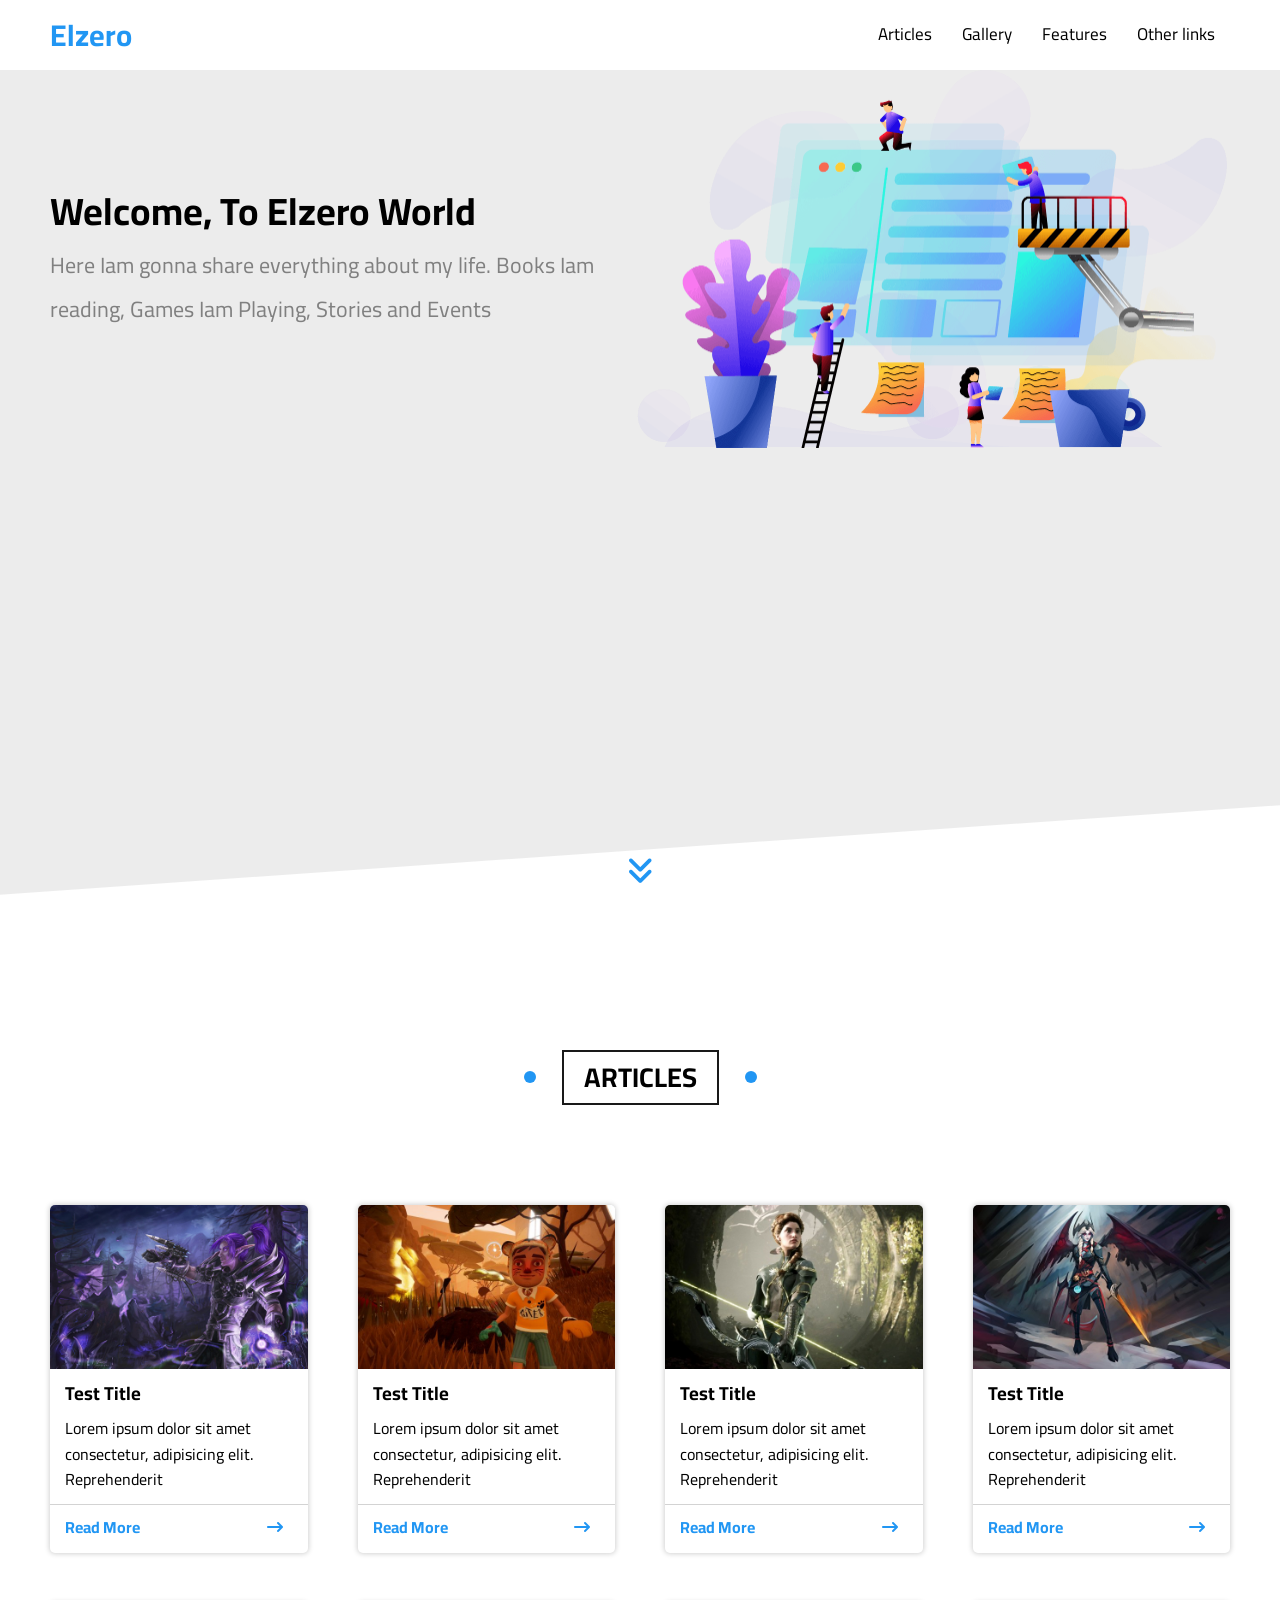
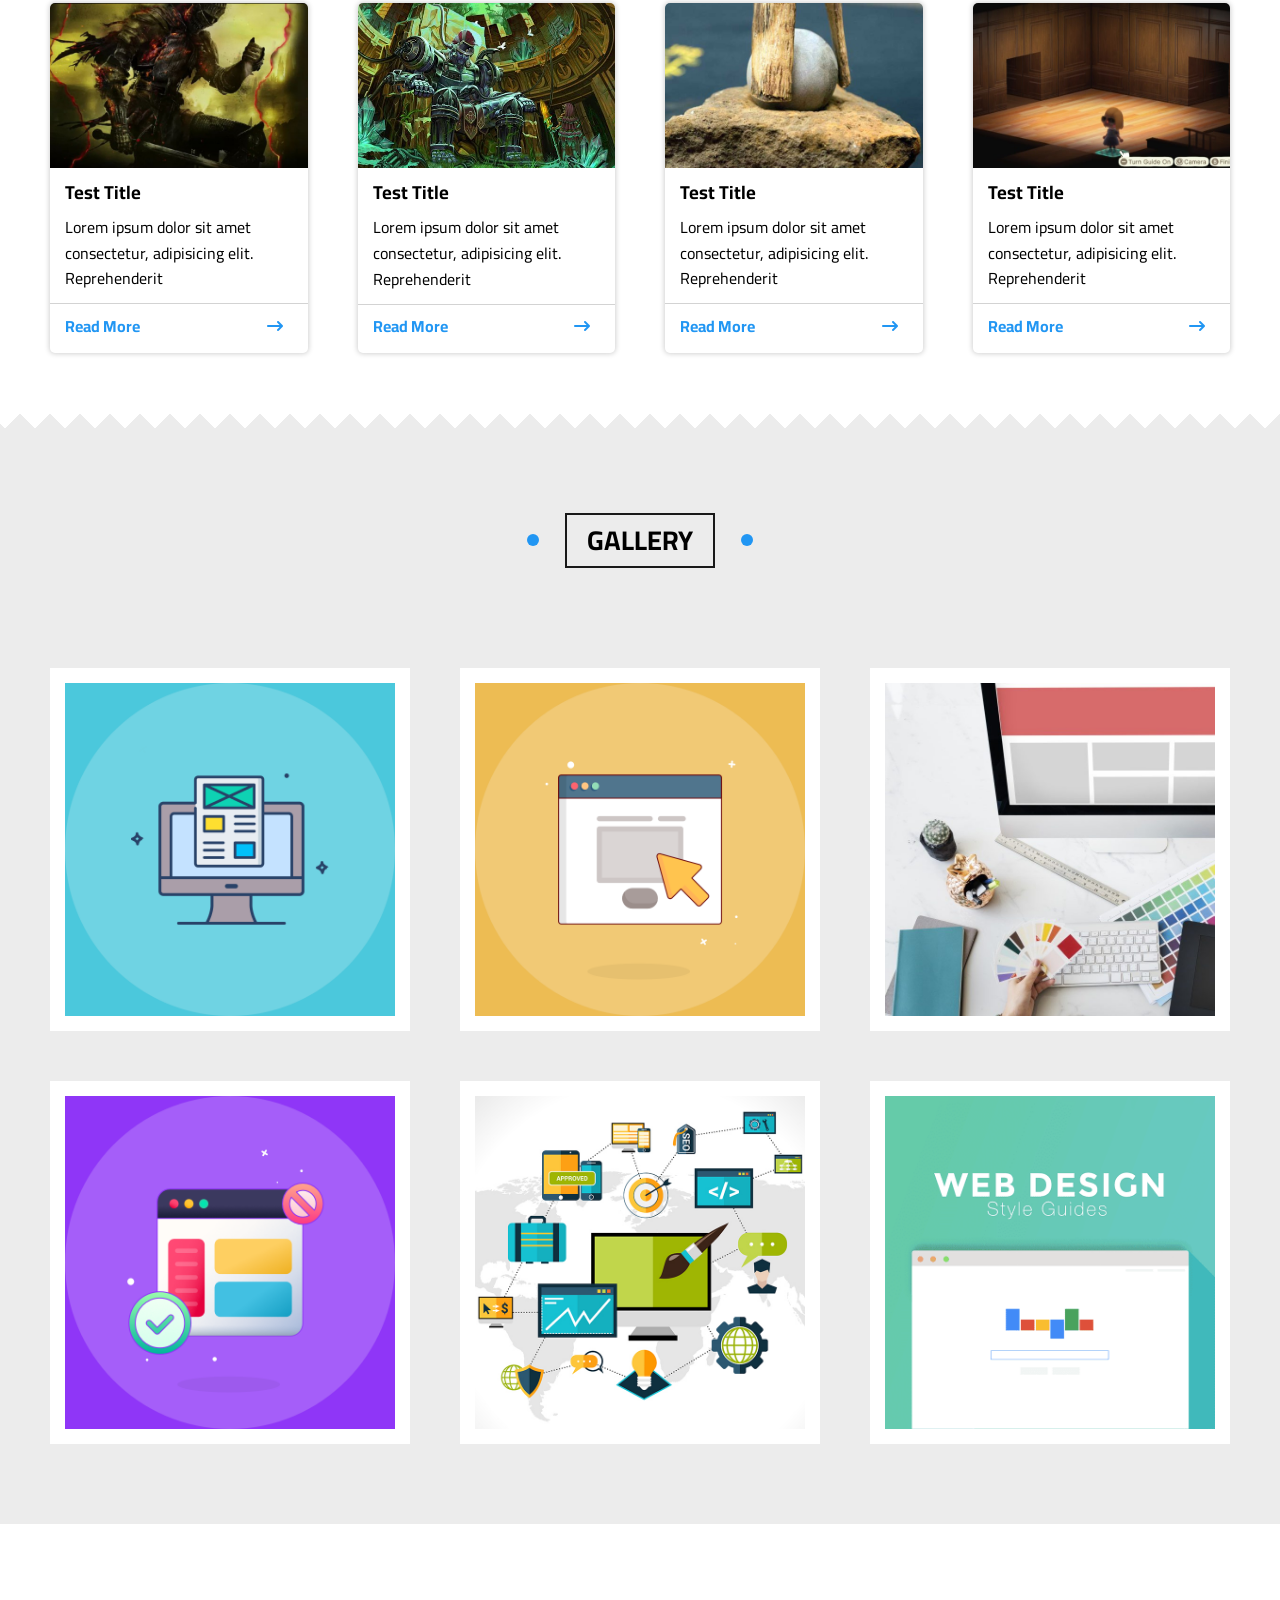
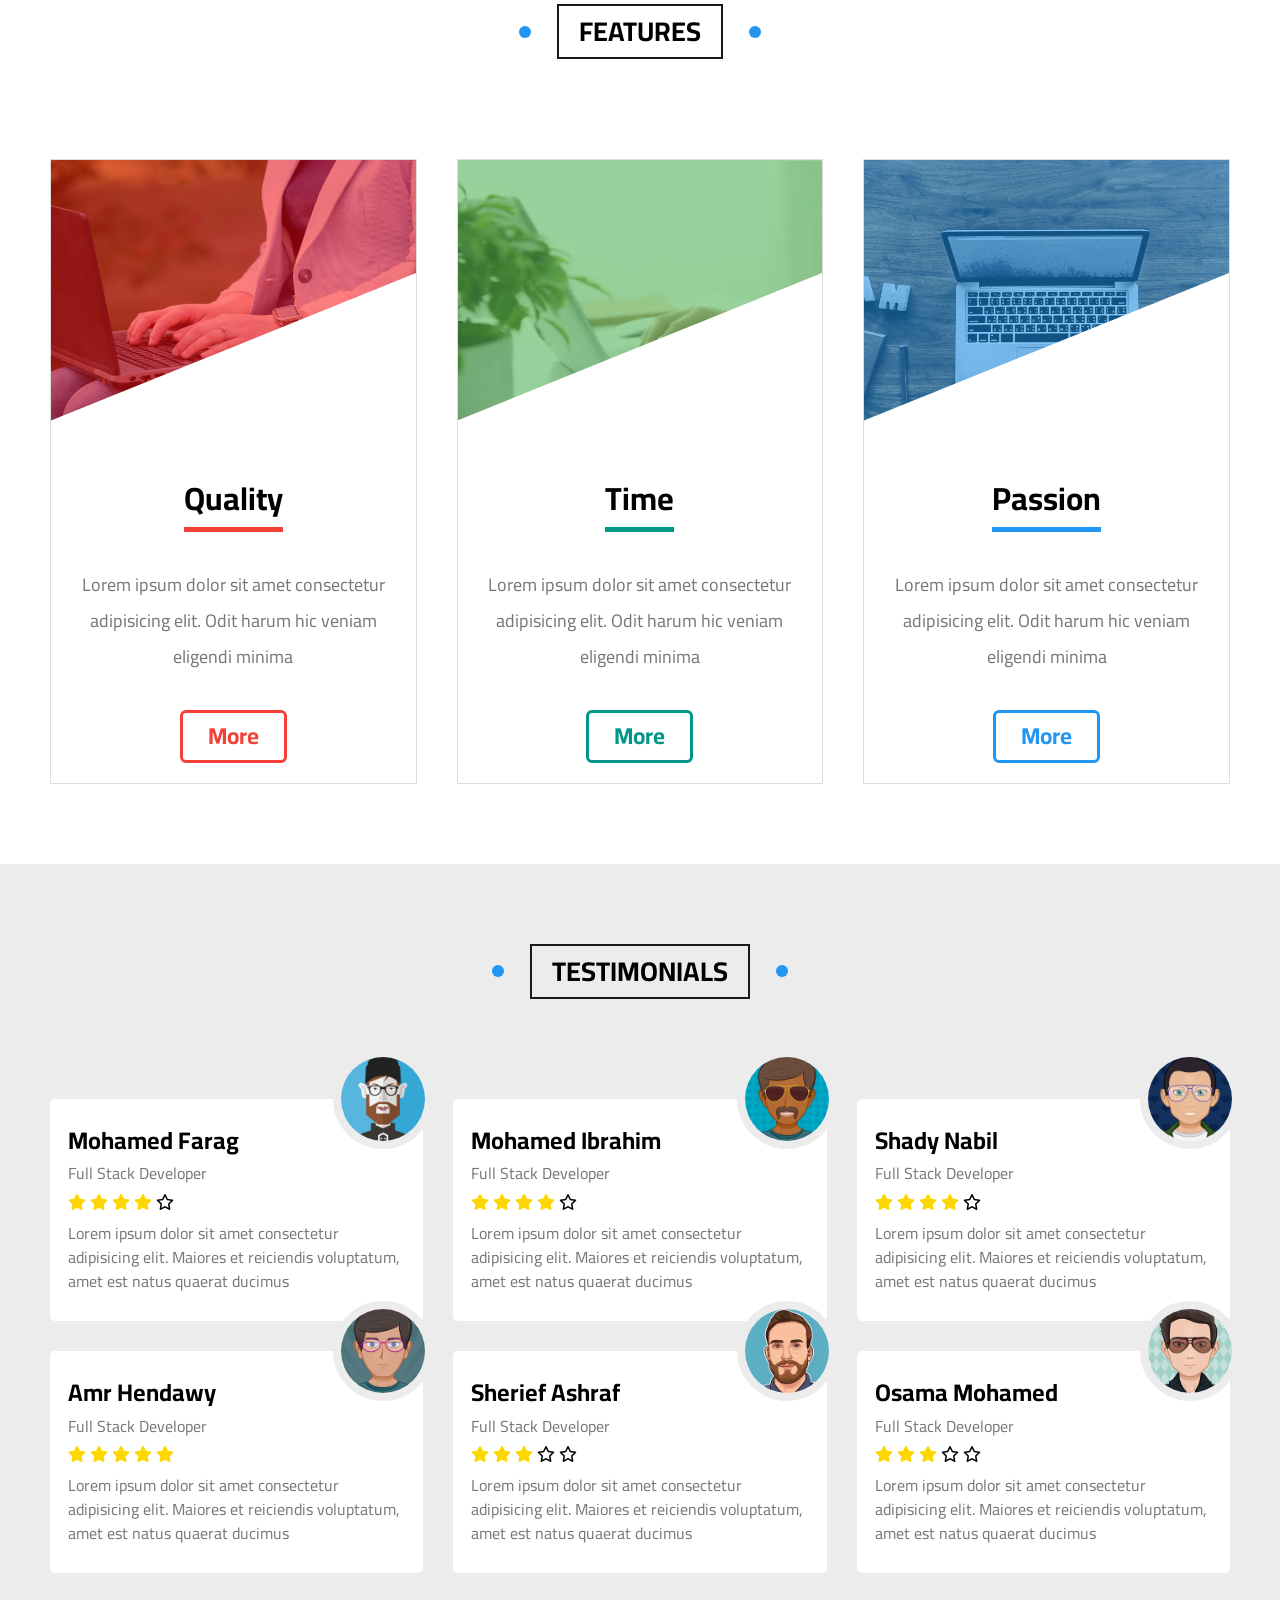
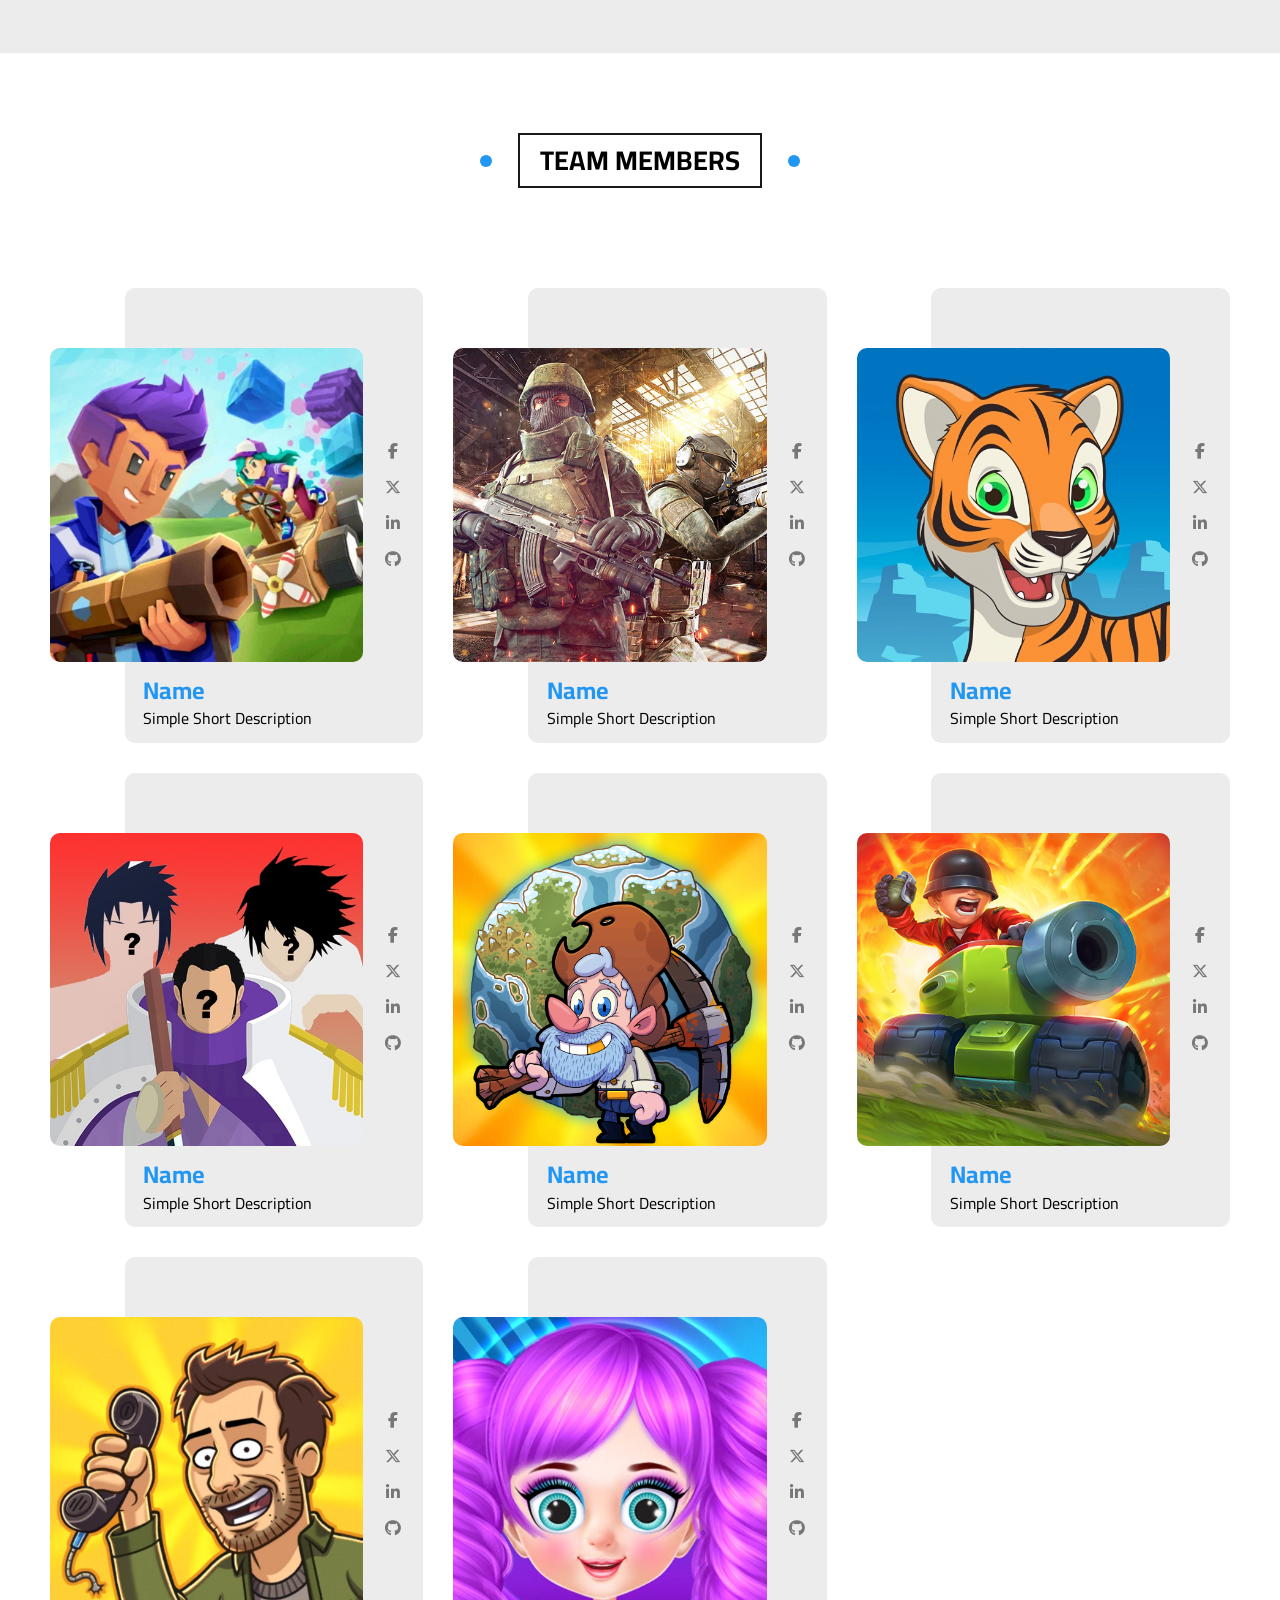
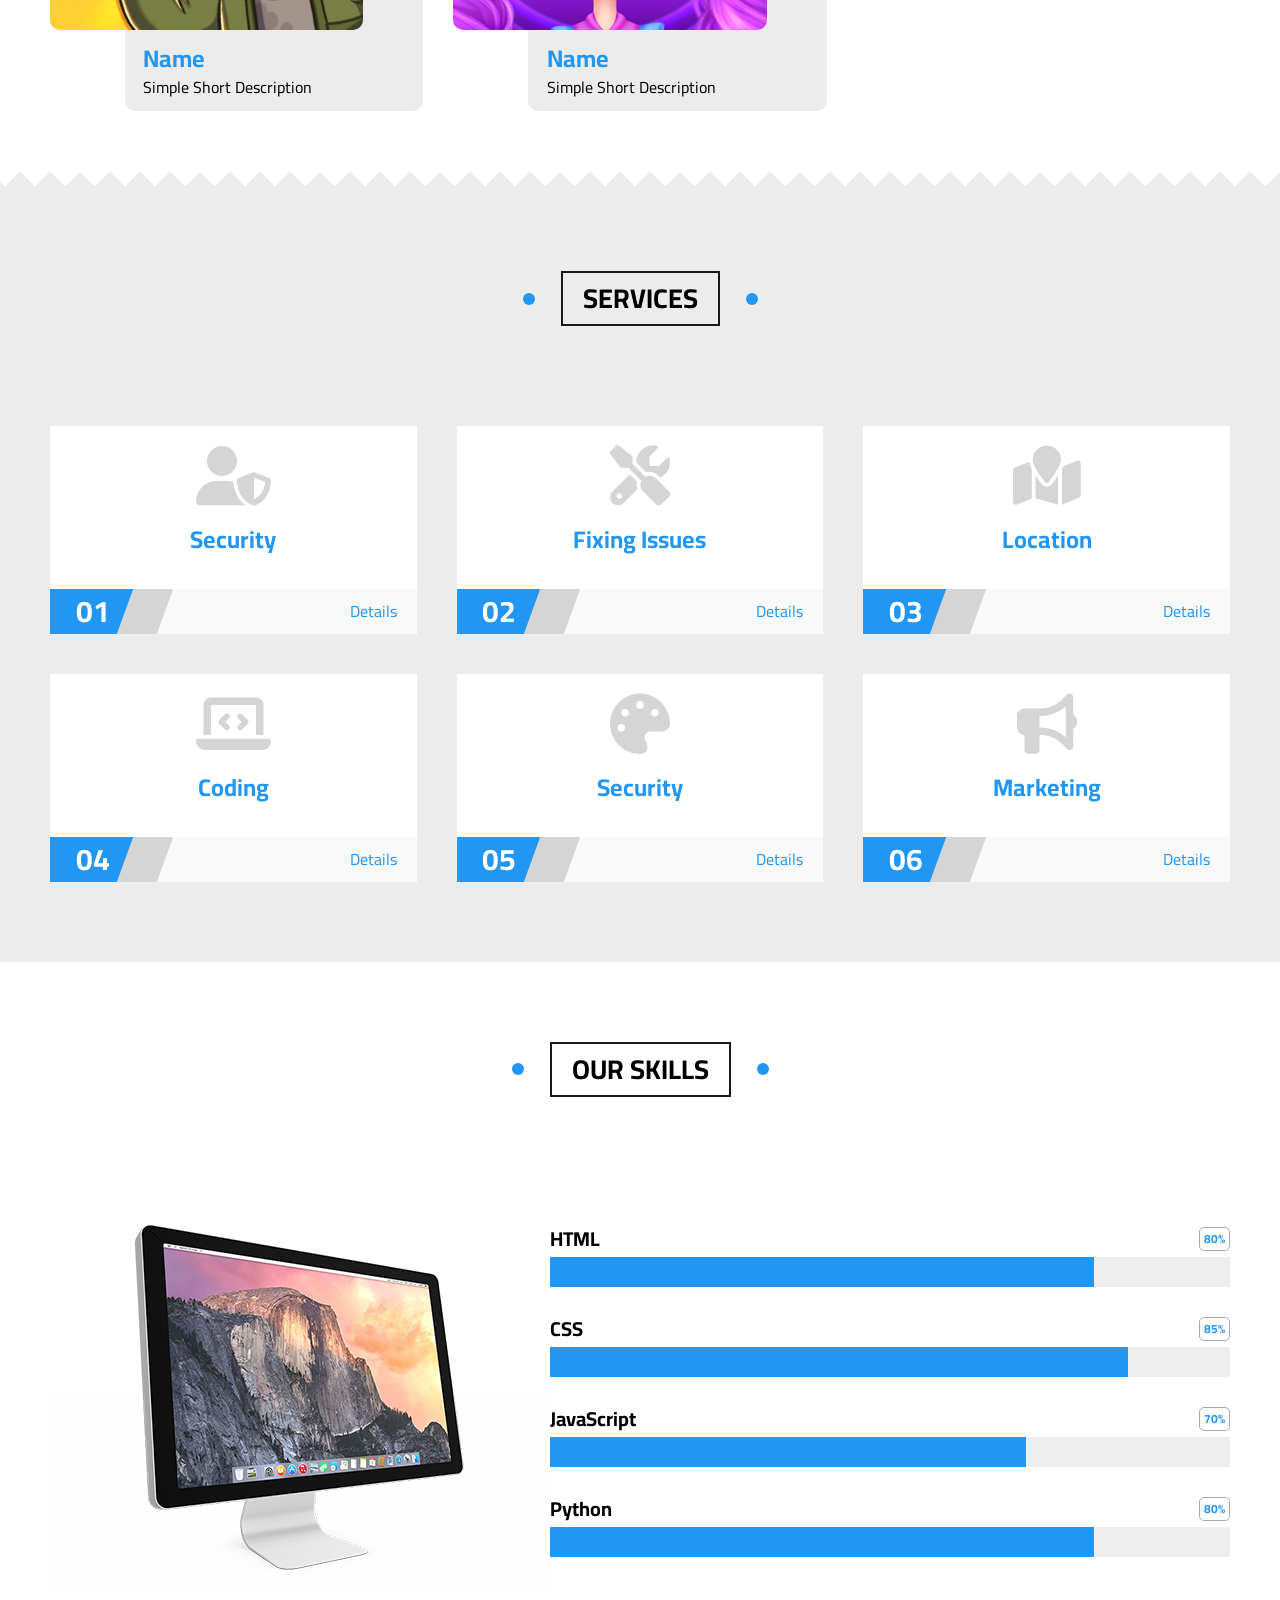
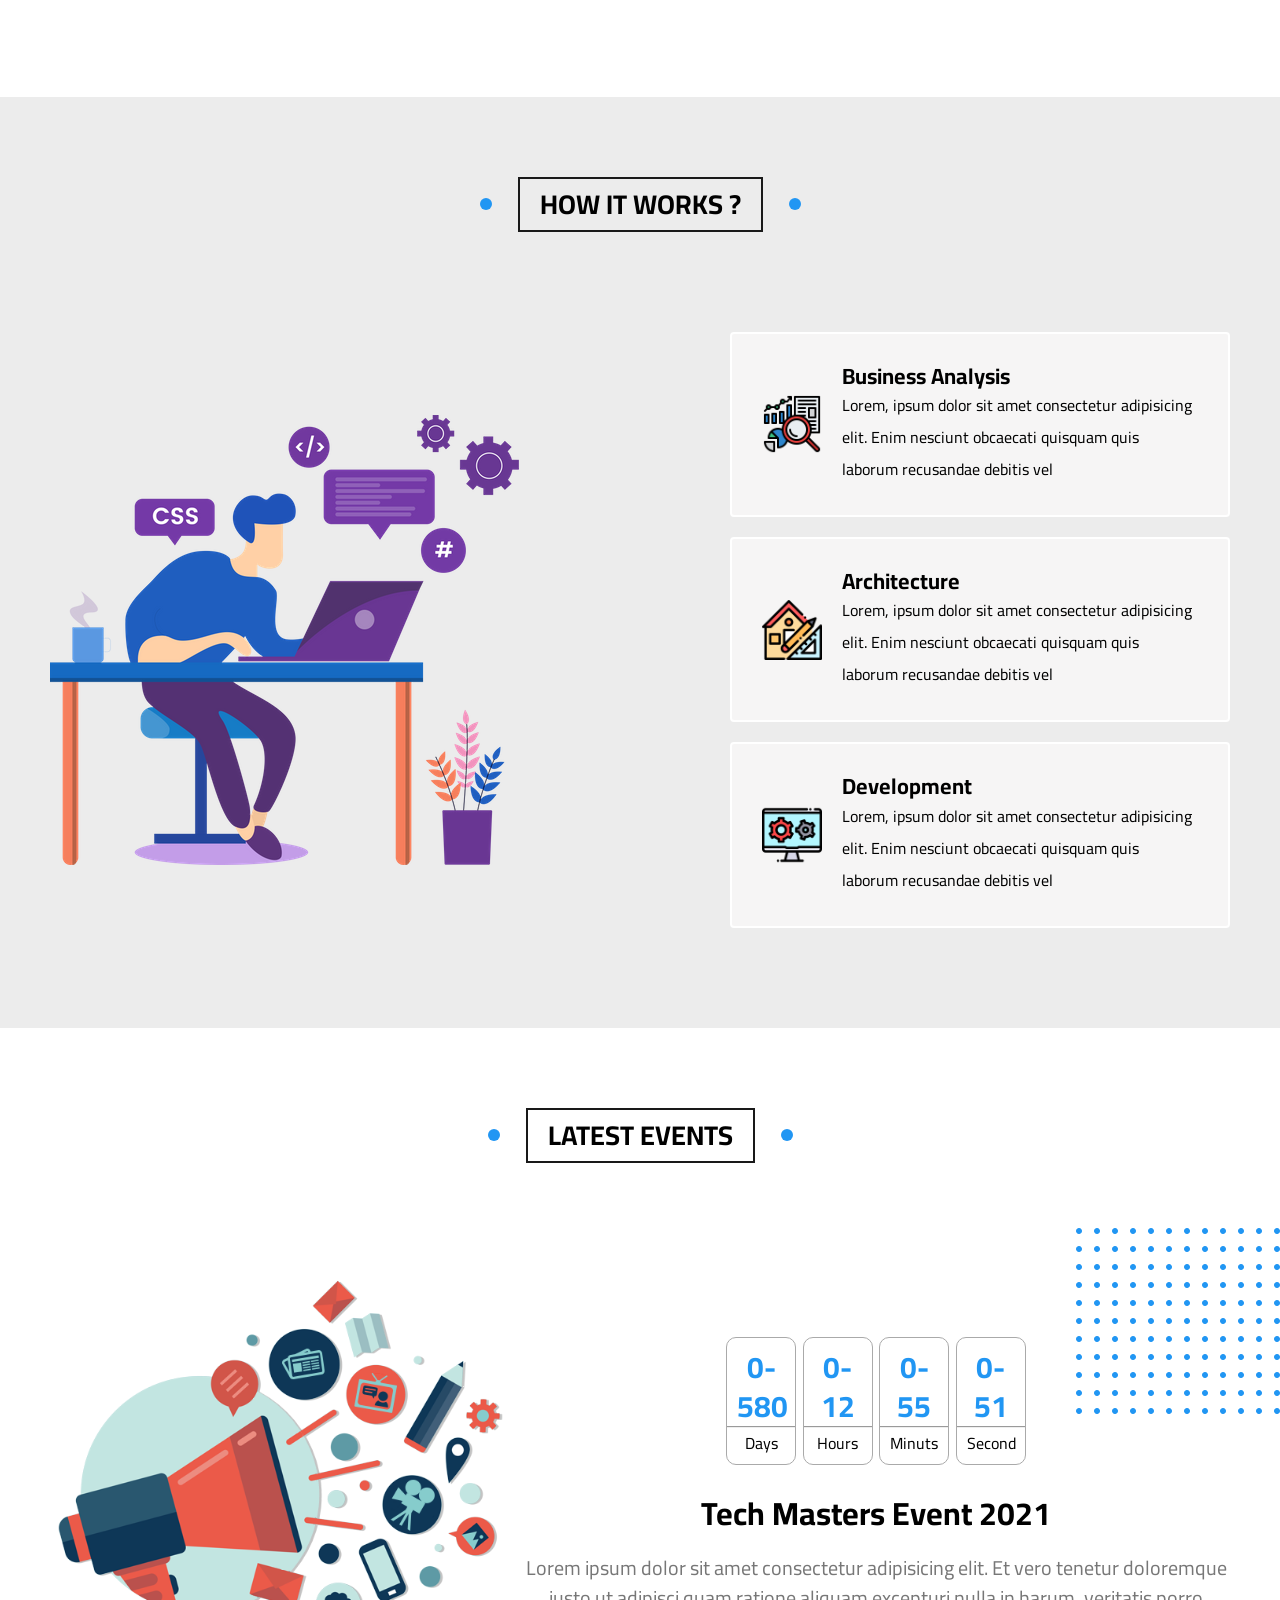
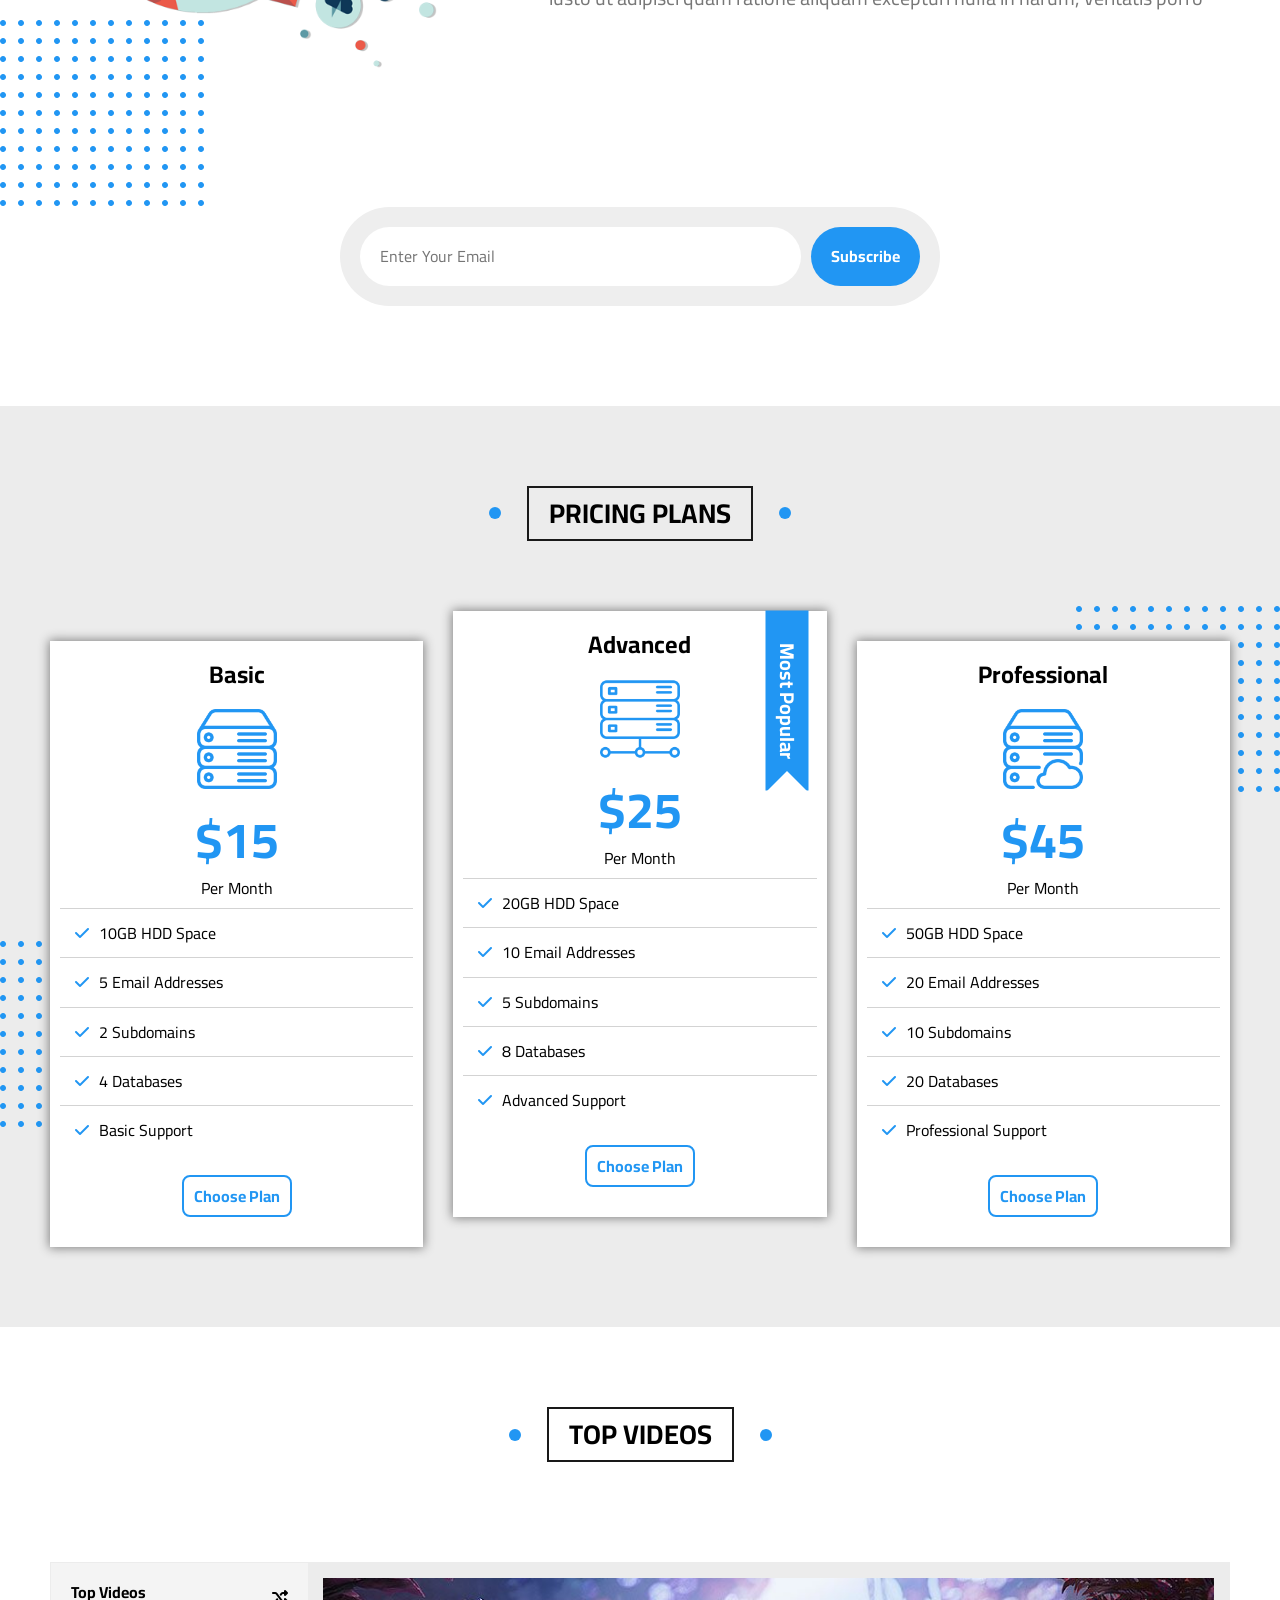
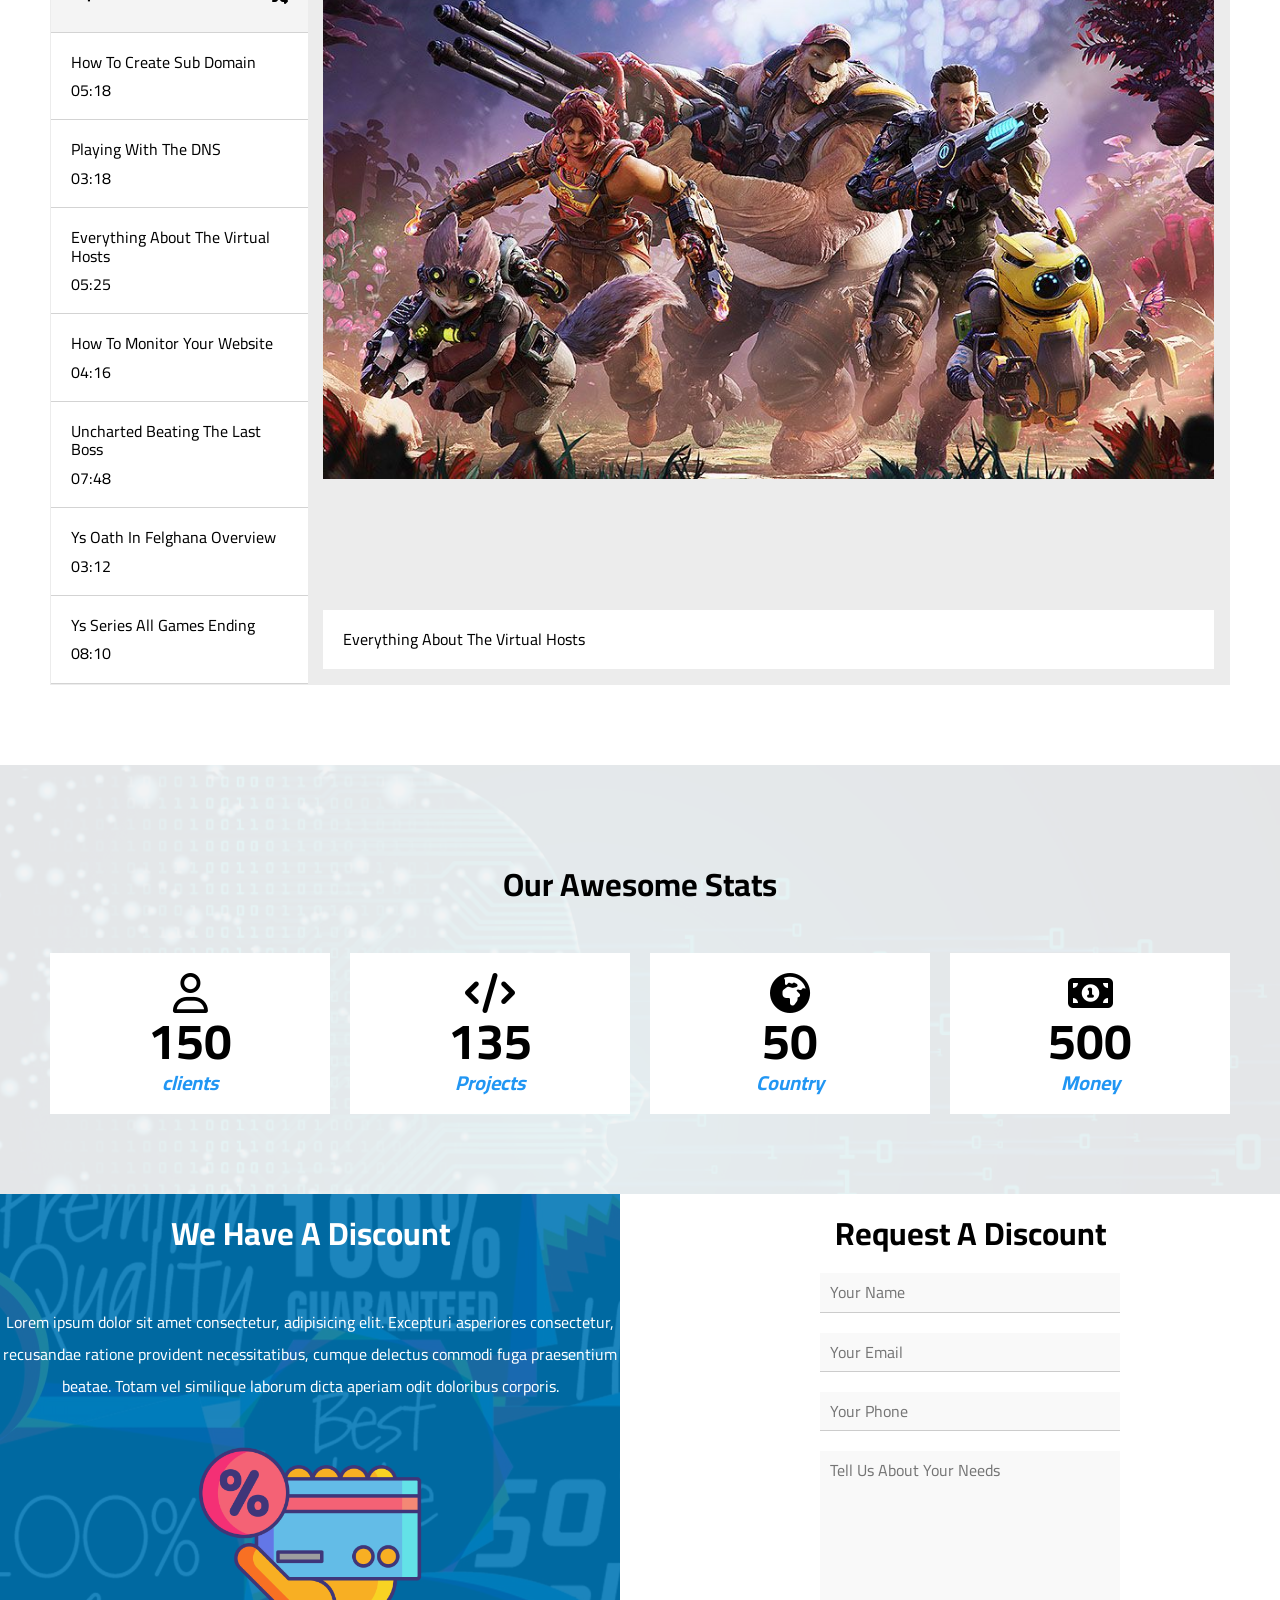
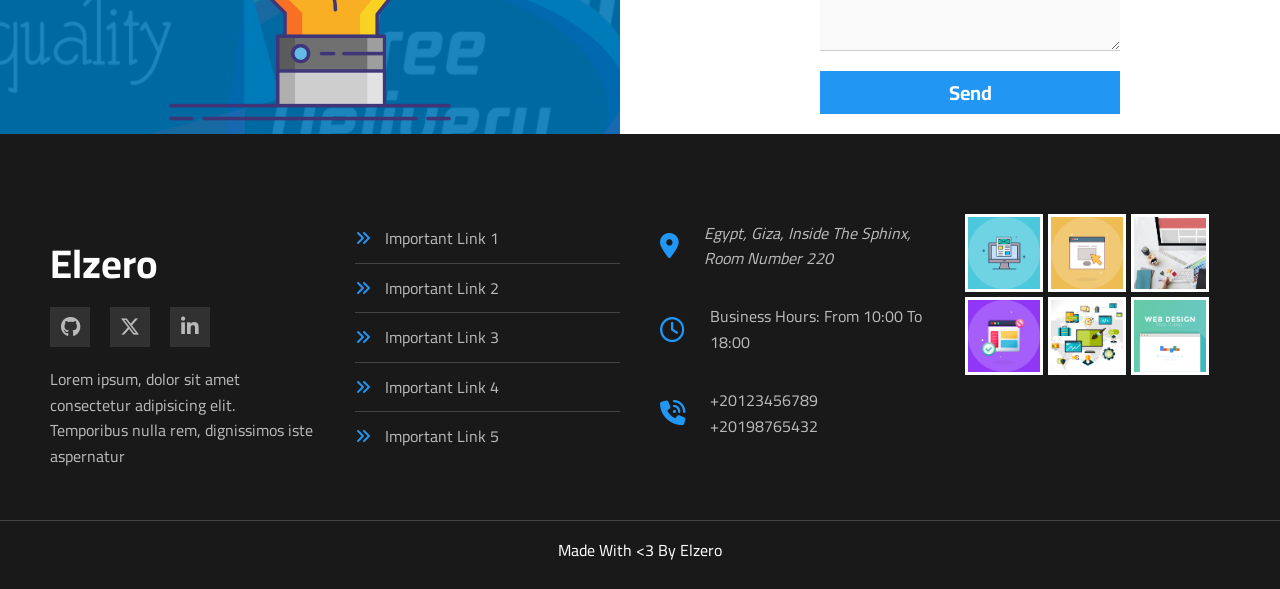
==== commit a0ee35f2: "Remove / from library" ====
--- a/index.html
+++ b/index.html
@@ -9,9 +9,7 @@
     <!-- Normalize File -->
     <link rel="stylesheet" href="css/normalize.css">
     <!-- Fontawesome Library -->
-    <link rel="stylesheet" href="css/all.css">
-    <!-- Website Stylesheet -->
-    <link rel="stylesheet" href="/fontawesome/css/all.css">
+    <link rel="stylesheet" href="fontawesome/css/all.css">
     <!-- Main Stylesheet -->
     <link rel="stylesheet" href="css/style.css">
     <!-- Google Fonts "Cairo" Font -->
@@ -29,54 +27,56 @@
             <a href="#" class="logo">Elzero</a>
             <nav>
                 <ul>
-                    <li><a href="#">Articles</a></li>
-                    <li><a href="#">Gallery</a></li>
-                    <li><a href="#">Features</a></li>
-                    <li class="f"><a href="#">Other links</a></li>
+                    <li><a href="#article">Articles</a></li>
+                    <li><a href="#gallery">Gallery</a></li>
+                    <li><a href="#feature">Features</a></li>
+                    <li class="mega"><a href="#">Other links</a></li>
                     <div class="mega-menu">
-                        <div class="mega-image"><img src="content/megamenu.png" alt="Mega Menu Image"></div>
+                        <div class="image">
+                            <img src="content/megamenu.png" alt="Mega Menu Image">
+                        </div>
                         <ul>
                             <li>
                                 <i class="fa-regular fa-comments"></i>
-                                <a href="#">Testimonials</a>
+                                <a href="#testimonials">Testimonials</a>
                             </li>
                             <li>
                                 <i class="fa-regular fa-user"></i>
-                                <a href="#">Team Members</a>
+                                <a href="#team">Team Members</a>
                             </li>
                             <li>
                                 <i class="fa-regular fa-building"></i>
-                                <a href="#">Services</a>
+                                <a href="#services">Services</a>
                             </li>
                             <li>
                                 <i class="fa-regular fa-circle-check"></i>
-                                <a href="#">Our Skills</a>
+                                <a href="#skills">Our Skills</a>
                             </li>
                             <li>
                                 <i class="fa-regular fa-clipboard"></i>
-                                <a href="#">How it Works</a>
+                                <a href="#work">How it Works</a>
                             </li>
                         </ul>
                         <ul>
                             <li>
                                 <i class="fa-solid fa-calendar-days"></i>
-                                <a href="#">Events</a>
+                                <a href="#event">Events</a>
                             </li>
                             <li>
                                 <i class="fa-solid fa-server"></i>
-                                <a href="#">Pricing Plans</a>
+                                <a href="#plans">Pricing Plans</a>
                             </li>
                             <li>
                                 <i class="fa-regular fa-circle-play"></i>
-                                <a href="#">Top Videos</a>
+                                <a href="#videos">Top Videos</a>
                             </li>
                             <li>
                                 <i class="fa-solid fa-chart-column"></i>
-                                <a href="#">Stats</a>
+                                <a href="#stats">Stats</a>
                             </li>
                             <li>
                                 <i class="fa-solid fa-percent"></i>
-                                <a href="#">Request A Discount</a>
+                                <a href="#discount">Request A Discount</a>
                             </li>
                         </ul>
                     </div>
@@ -86,7 +86,7 @@
     </header>
     <!-- End Header -->
     <!-- Start Landing -->
-    <div class="landing">
+    <div class="landing" id="landing">
         <div class="container">
             <div class="text">
                 <h1>Welcome, To Elzero World</h1>
@@ -97,12 +97,12 @@
             <div class="landing-image">
                 <img src="content/landing-image.png" alt="landing image" width="100%">
             </div>
-            <a href="#" class="fa-solid fa-angles-down angle-down"></a>
+            <a href="#article" class="fa-solid fa-angles-down angle-down"></a>
         </div>
     </div>
     <!-- End Landing -->
     <!-- Start Article -->
-    <div class="article">
+    <div class="article" id="article">
         <div class="container">
             <div class="special-head"><p>Articles</p></div>
             <div class="article-content">
@@ -199,7 +199,7 @@
     </div>
     <!-- End Article -->
     <!-- Start Gallery -->
-    <div class="gallery">
+    <div class="gallery" id="gallery">
         <div class="spike"></div>
         <div class="container">
             <div class="special-head"><p>Gallery</p></div>
@@ -227,7 +227,7 @@
     </div>
     <!-- End Gallery -->
     <!-- Start Features -->
-    <div class="feature">
+    <div class="feature" id="feature">
         <div class="special-head"><p>FEATURES</p></div>
         <div class="container">
             <div class="box one">
@@ -264,7 +264,7 @@
     </div>
     <!-- End Features -->
     <!-- Start Testimonials -->
-    <div class="testimonials">
+    <div class="testimonials" id="testimonials">
         <div class="container">
             <div class="special-head"><p>Testimonials</p></div>
             <div class="testimonials-content">
@@ -351,7 +351,7 @@
     </div>
     <!-- End Testimonials -->
     <!-- Start Team Members -->
-    <div class="team">
+    <div class="team" id="team">
         <div class="special-head"><p>TEAM MEMBERS</p></div>
         <div class="container">
             <div class="box">
@@ -478,7 +478,7 @@
     </div>
     <!-- End Team Members -->
     <!-- Start Services -->
-    <div class="services">
+    <div class="services" id="services">
         <div class="spike"></div>
         <div class="special-head"><p>SERVICES</p></div>
         <div class="container">
@@ -534,7 +534,7 @@
     </div>
     <!-- End Services -->
     <!-- Start Our Skills -->
-    <div class="skills">
+    <div class="skills" id="skills">
         <div class="special-head"><p>OUR SKILLS</p></div>
         <div class="container">
             <img src="content/skills.png" alt="skills Image">
@@ -560,7 +560,7 @@
     </div>
     <!-- End Our Skills -->
     <!-- Start Work -->
-    <div class="work">
+    <div class="work" id="work">
         <div class="special-head"><p>HOW IT WORKS ?</p></div>
         <div class="container">
             <img src="content/work-steps.png" alt="Work Steps" height="80%">
@@ -591,7 +591,7 @@
     </div>
     <!-- End Work -->
     <!-- Start Events -->
-    <div class="event">
+    <div class="event" id="event">
         <div class="special-head"><p>LATEST EVENTS</p></div>
         <img src="content/dots.png" alt="dots" class="r-dot">
         <img src="content/dots.png" alt="dots" class="l-dot">
@@ -651,7 +651,7 @@
     </div>
     <!-- End Events -->
     <!-- Start Pricing -->
-        <div class="plans">
+        <div class="plans" id="plans">
             <div class="special-head"><p>PRICING PLANS</p></div>
             <img src="content/dots.png" alt="dots" class="r-dot">
             <img src="content/dots.png" alt="dots" class="l-dot">
@@ -672,7 +672,7 @@
                     </ul>
                     <a href="#">Choose Plan</a>
                 </div>
-                <div class="plan">
+                <div class="plan two">
                     <div class="head">
                         <h2>Advanced</h2>
                         <img src="content/hosting-advanced.png" alt="Advanced Plan" width="80px">
@@ -708,7 +708,7 @@
         </div>
     <!-- End Pricing -->
     <!-- Start Videos -->
-    <div class="videos">
+    <div class="videos" id="videos">
         <div class="special-head"><p>TOP VIDEOS</p></div>
         <div class="container">
             <div class="box">
@@ -755,27 +755,27 @@
     </div>
     <!-- End Videos -->
     <!-- Start Stats -->
-    <div class="stats">
+    <div class="stats" id="stats">
         <div class="container">
                 <h1>Our Awesome Stats</h1>
                 <div class="boxes">
                     <div class="box">
-                        <i class="fa-regular fa-user user"></i>
+                        <i class="fa-regular fa-user icon"></i>
                         <p>150</p>
                         <i>clients</i>
                     </div>
                     <div class="box">
-                        <i class="fa-regular fa-user user"></i>
+                        <i class="fa-solid fa-code icon"></i>
                         <p>135</p>
                         <i>Projects</i>
                     </div>
                     <div class="box">
-                        <i class="fa-regular fa-user user"></i>
+                        <i class="fa-solid fa-earth-africa icon"></i>
                         <p>50</p>
                         <i>Country</i>
                     </div>
                     <div class="box">
-                        <i class="fa-regular fa-user user"></i>
+                        <i class="fa-solid fa-money-bill-1 icon"></i>
                         <p>500</p>
                         <i>Money</i>
                     </div>
@@ -784,7 +784,7 @@
     </div>
     <!-- End Stats -->
     <!-- Start Discount -->
-    <div class="discount">
+    <div class="discount" id="discount">
         <div class="image">
             <div class="content">
                 <h1>We Have A Discount</h1>
@@ -805,14 +805,14 @@
     </div>
     <!-- End Discount -->
     <!-- Start Footer -->
-    <footer>
+    <footer id="footer">
         <div class="container">
             <div class="social">
                 <h1>Elzero</h1>
                 <div class="social-links">
-                    <a href="#" class="fa-brands fa-github github"></a>
-                    <a href="#" class="fa-brands fa-x-twitter x"></a>
-                    <a href="#" class="fa-brands fa-linkedin-in linkedin"></a>
+                    <a href="https://github.com/Mohamed-A-7" target="_blank" class="fa-brands fa-github github"></a>
+                    <a href="https://x.com/Mohamed__A__7" target="_blank" class="fa-brands fa-x-twitter x"></a>
+                    <a href="https://www.linkedin.com/in/mohamed--a--7--k/" target="_blank" class="fa-brands fa-linkedin-in linkedin"></a>
                 </div>
                 <p>Lorem ipsum, dolor sit amet consectetur adipisicing elit. Temporibus nulla rem, dignissimos iste aspernatur</p>
             </div>
@@ -841,15 +841,15 @@
                 </div>
             </div>
             <div class="gall">
-                <img src="content/gallery-01.png" alt="gallery">
-                <img src="content/gallery-02.png" alt="gallery">
-                <img src="content/gallery-03.jpg" alt="gallery">
-                <img src="content/gallery-04.png" alt="gallery">
-                <img src="content/gallery-05.jpg" alt="gallery">
-                <img src="content/gallery-06.png" alt="gallery">
-            </div>
-        </div>
-        <p>Made With &lt;3 By Elzero</p>
+                <img src="content/gallery-01.png" alt="gallery" width="78px" height="78px">
+                <img src="content/gallery-02.png" alt="gallery" width="78px" height="78px">
+                <img src="content/gallery-03.jpg" alt="gallery" width="78px" height="78px">
+                <img src="content/gallery-04.png" alt="gallery" width="78px" height="78px">
+                <img src="content/gallery-05.jpg" alt="gallery" width="78px" height="78px">
+                <img src="content/gallery-06.png" alt="gallery" width="78px" height="78px">
+            </div>
+        </div>
+        <p class="copyright">Made With &lt;3 By Elzero</p>
     </footer>
     <!-- End Footer -->
 </body>
--- a/css/style.css
+++ b/css/style.css
@@ -3,25 +3,21 @@
     margin: 0;
     padding: 0;
 }
-
+/* Start Gobal */
 html {
     scroll-behavior: smooth;
 }
-
 .container {
     padding: 0 10px;
     margin: 0 auto;
 }
-
 ul {
     list-style: none;
 }
-
 a {
     text-decoration: none;
     color: black;
 }
-
 :root {
     --main-color: #2196f3;
     --background-color: #ececec;
@@ -31,24 +27,130 @@
     --main-padding: 80px 0;
     --main-duration: .4s;
 }
-
 body {
     font-family: "Cairo", sans-serif;
 }
-
+/* End Gobal */
+/* Start Component */
+:where(.r-dot, .l-dot) {
+    position: absolute;
+}
+.r-dot {
+    right: 0;
+    top: 200px;
+}
+.l-dot {
+    left: 0;
+    bottom: 200px;
+}
+.spike::before {
+    content: "";
+    width: 100%;
+    height: 50px;
+    top: -50px;
+    position: absolute;
+    background-size: 30px 100%;
+    background-image: linear-gradient(135deg, var(--background-color) 25%, transparent 0), linear-gradient(225deg, var(--background-color) 25%, transparent 0);
+    transform: rotate(180deg);
+}
+.special-head {
+    font-size: 27px;
+    font-weight: bold;
+    text-transform: uppercase;
+    margin: 0px auto 100px;
+    padding: 10px 20px;
+    width: fit-content;
+    border: 2px solid var(--footer-color);
+    position: relative;
+}
+.special-head p {
+    position: relative;
+    z-index: 99;
+}
+.special-head:hover {
+    color: white;
+    border-color: white;
+    transition-delay: 1s;
+}
+.special-head::after,
+.special-head::before {
+    content: "";
+    width: 12px;
+    height: 12px;
+    border-radius: 50%;
+    background-color: var(--main-color);
+    position: absolute;
+    top: 50%;
+    transform: translateY(-50%);
+}
+.special-head:hover::before {
+    animation: l-trans 1s forwards;
+}
+.special-head:hover::after {
+    animation: r-trans 1s forwards;
+}
+.special-head::before {
+    left: -40px;
+}
+.special-head::after {
+    right: -40px;
+}
+@keyframes l-trans {
+    0% {
+        left: -40px;
+    }
+    40% {
+        left: 0;
+    }
+    50% {
+        left: 0;
+        border-radius: 0;
+    }
+    100% {    
+        width: 50%;
+        height: 100%;
+        border-radius: 0;
+        left: 0;
+    }
+}
+@keyframes r-trans {
+    0% {
+        right: -40px;
+    }
+    40% {
+        right: 0;
+    }
+    50% {
+        right: 0;
+        border-radius: 0;
+    }
+    100% {
+        border-radius: 0;
+        right: 0;
+        width: 51%;
+        height: 100%;
+    }
+}
+.linkedin:hover {
+    color: #0077B5 !important;
+}
+.x:hover {
+    color: black !important;
+}
+/* End Component */
 /* Start Header */
 header {
     background-color: white;
     box-shadow: 0 5px 4px 0px lightgray;
     position: relative;
-    z-index: 99;
 }
 header .container {
     display: flex;
     align-items: center;
+    position: relative;
 }
 header .logo {
-    font-size: 20px;
+    font-size: 30px;
     color: var(--main-color);
     font-weight: bold;
 }
@@ -65,10 +167,10 @@
     header nav > ul {
         margin-top: 5px;
     }
-    header nav > ul li a {
+    header nav > ul > li > a {
         font-size: 14px !important;
     }
-    header nav > ul li::before {
+    header nav > ul > li::before {
         top: 0;
     }
 }
@@ -76,9 +178,8 @@
     display: flex;
     justify-content: flex-end;
 }
-header nav > ul li a {
+header nav > ul > li > a {
     padding: 25px 15px;
-    height: 100%;
     display: flex;
     align-items: center;
     justify-content: center;
@@ -101,13 +202,86 @@
 header nav > ul li:hover::before {
     width: 100%;
 }
-header nav > ul li:hover a {
+header nav > ul > li:hover a {
     color: var(--main-color);
     background-color: var(--background-color);
 }
-header .mega-menu {
+/* Start Mega menu */
+header nav li.mega:hover + .mega-menu {
+    display: flex;
+}
+header nav .mega-menu:hover {
+    display: flex;
+}
+header nav li.mega:hover + .mega-menu {
+    z-index: 100;
+}
+header nav .mega-menu {
+    transition: 4s;
+    opacity: 1;
+    z-index: 100;
+    position: absolute;
+    top: calc(100% - -1px);
+    background-color: white;
+    width: 100%;
+    left: 0;
     display: none;
-}
+    align-items: center;
+    justify-content: space-between;
+    border-bottom: 3px solid var(--main-color);
+    padding: 10px;
+}
+
+@media (max-width: 991px) {
+    header nav .mega-menu .image {
+        display: none;
+    }
+}
+@media (max-width: 767px) {
+    header nav .mega-menu {
+        flex-direction: column;
+
+    }
+    header nav .mega-menu ul {
+        width: 100%;
+    }
+}
+header nav .mega-menu img {
+    max-width: 100%;
+}
+header nav .mega-menu ul {
+    flex-direction: column;
+    min-width: 250px;
+    flex: 1;
+    margin: 0 10px;
+}
+header nav .mega-menu ul li {
+    display: flex;
+    align-items: center;
+    border-bottom: 1px solid #e9e6e6;
+    transition: var(--main-duration);
+    color: var(--main-color);
+    gap: 10px;
+    padding: 5px 10px;
+}
+header nav .mega-menu ul li a { 
+    font-size: 18px;
+    color: var(--main-color);
+    width: 100%;
+    padding: 15px 40px 10px 10px;
+}
+header nav .mega-menu ul li i {
+    width: 20px;
+}
+header nav .mega-menu ul li:hover {
+    background-color: var(--background-color);
+}
+/* End Mega menu */
+
+
+
+
+
 /* End Header */
 /* Start Landing */
 .landing {
@@ -149,11 +323,12 @@
     font-size: 22px;
     color: gray;
 }
-.landing .landing-image {
-    position: relative;
-    animation: landing-i 3s infinite linear;
-    z-index: 99;
-}
+.landing .landing-image img {
+    position: relative;
+    width: 600px;
+    animation: landing-i 5s linear infinite;
+}
+
 @keyframes landing-i {
     0% {
         bottom: 0;
@@ -945,11 +1120,16 @@
     border-radius: 8px;
     font-weight: bold;
 }
-.plans .plan:nth-child(2) {
+.plans .plan.two {
     transform: translateY(-30px);
     position: relative;
 }
-.plans .plan:nth-child(2)::before {
+@media (max-width: 991px) {
+    .plans .plan.two {
+        transform: translateY(0) !important;
+    }
+}
+.plans .plan.two::before {
     content: "Most Popular";
     background-color: var(--main-color);
     color: white;
@@ -963,7 +1143,7 @@
     position: absolute;
     transform: rotate(90deg);
 }
-.plans .plan:nth-child(2)::after {
+.plans .plan.two::after {
     content: "";
     position: absolute;
     border: 20px solid;
@@ -1079,10 +1259,10 @@
     font-weight: bold;
     font-size: 50px;
 }
-.stats .boxes .box .user {
+.stats .boxes .box .icon {
     font-size: 40px;
 }
-.stats .boxes .box i:not(.user){
+.stats .boxes .box i:not(.icon){
     color: var(--main-color);
     font-size: 20px;
     font-weight: bold;
@@ -1092,7 +1272,6 @@
 .discount {
     display: flex;
     justify-content: space-between;
-    height: 100vh;
     gap: 40px;
 }
 @media (max-width: 991px) {
@@ -1102,6 +1281,12 @@
     .discount .image {
         width: 100%;
         margin: 0 auto;
+    }
+    .discount .r-discount {
+        margin: 0 auto;
+    }
+    .discount .r-discount form {
+        width: 100% !important;
     }
 }
 .discount > div {
@@ -1154,7 +1339,7 @@
     caret-color: var(--main-color);
 }
 .discount .r-discount textarea {
-    width: 300px;
+    width: 100%;
     height: 200px;
 }
 .discount .r-discount form .input {
@@ -1174,12 +1359,13 @@
 /* Start Footer */
 footer {
     background-color: var(--footer-color);
-    padding: 70px 0 0;
+    padding: var(--main-padding);
 }
 footer .container {
     display: grid;
     grid-template-columns: repeat(auto-fill , minmax(250px , 1fr));
     gap: 40px;
+    position: relative;
     color: #b9b9b9;
 }
 footer .social h1 {
@@ -1253,175 +1439,25 @@
 }
 footer .gall {
     display: flex;
-    align-items: center;
+    flex-direction: row;
     flex-wrap: wrap;
+    gap: 5px;
+    height: fit-content;
 }
 footer .gall img {
-    border: 3px solid white;   
-    width: 78px;
-    margin: 2px;
-}
-footer  > p {
+    border: 3px solid white;
+}
+footer .copyright {
+    position: relative;
+    left: 50%;
+    transform: translate(-50%);
+    bottom: -50px;
     color: white;
     text-align: center;
-    position: absolute;
-    bottom: 10px;
+    border-top: 1px solid #444444;
+    padding: 20px 0 0;
 }
 /* End Footer */
-
-
-
-
-
-
-
-
-
-
-
-
-
-
-
-
-
-
-
-
-
-
-
-
-
-
-
-
-
-
-
-
-
-
-/* Start Component */
-:where(.r-dot, .l-dot) {
-    position: absolute;
-}
-.r-dot {
-    right: 0;
-    top: 200px;
-}
-.l-dot {
-    left: 0;
-    bottom: 200px;
-}
-.spike::before {
-    content: "";
-    width: 100%;
-    height: 50px;
-    top: -50px;
-    position: absolute;
-    background-size: 30px 100%;
-    background-image: linear-gradient(135deg, var(--background-color) 25%, transparent 0), linear-gradient(225deg, var(--background-color) 25%, transparent 0);
-    transform: rotate(180deg);
-}
-.special-head {
-    font-size: 27px;
-    font-weight: bold;
-    text-transform: uppercase;
-    margin: 0px auto 100px;
-    padding: 10px 20px;
-    width: fit-content;
-    border: 2px solid var(--footer-color);
-    position: relative;
-}
-.special-head p {
-    position: relative;
-    z-index: 99;
-}
-.special-head:hover {
-    color: white;
-    border-color: white;
-    transition-delay: 1s;
-}
-.special-head::after,
-.special-head::before {
-    content: "";
-    width: 12px;
-    height: 12px;
-    border-radius: 50%;
-    background-color: var(--main-color);
-    position: absolute;
-    top: 50%;
-    transform: translateY(-50%);
-}
-.special-head:hover::before {
-    animation: l-trans 1s forwards;
-}
-.special-head:hover::after {
-    animation: r-trans 1s forwards;
-}
-.special-head::before {
-    left: -40px;
-}
-.special-head::after {
-    right: -40px;
-}
-@keyframes l-trans {
-    0% {
-        left: -40px;
-    }
-    40% {
-        left: 0;
-    }
-    50% {
-        left: 0;
-        border-radius: 0;
-    }
-    100% {    
-        width: 50%;
-        height: 100%;
-        border-radius: 0;
-        left: 0;
-    }
-}
-@keyframes r-trans {
-    0% {
-        right: -40px;
-    }
-    40% {
-        right: 0;
-    }
-    50% {
-        right: 0;
-        border-radius: 0;
-    }
-    100% {
-        border-radius: 0;
-        right: 0;
-        width: 51%;
-        height: 100%;
-    }
-}
-.linkedin:hover {
-    color: #0077B5;
-}
-.x:hover {
-    color: black;
-}
-/* End Component */
-
-
-
-
-
-
-
-
-
-
-
-
-
 
 /* =========== Start Bootstrap Media Query =========== */
 
